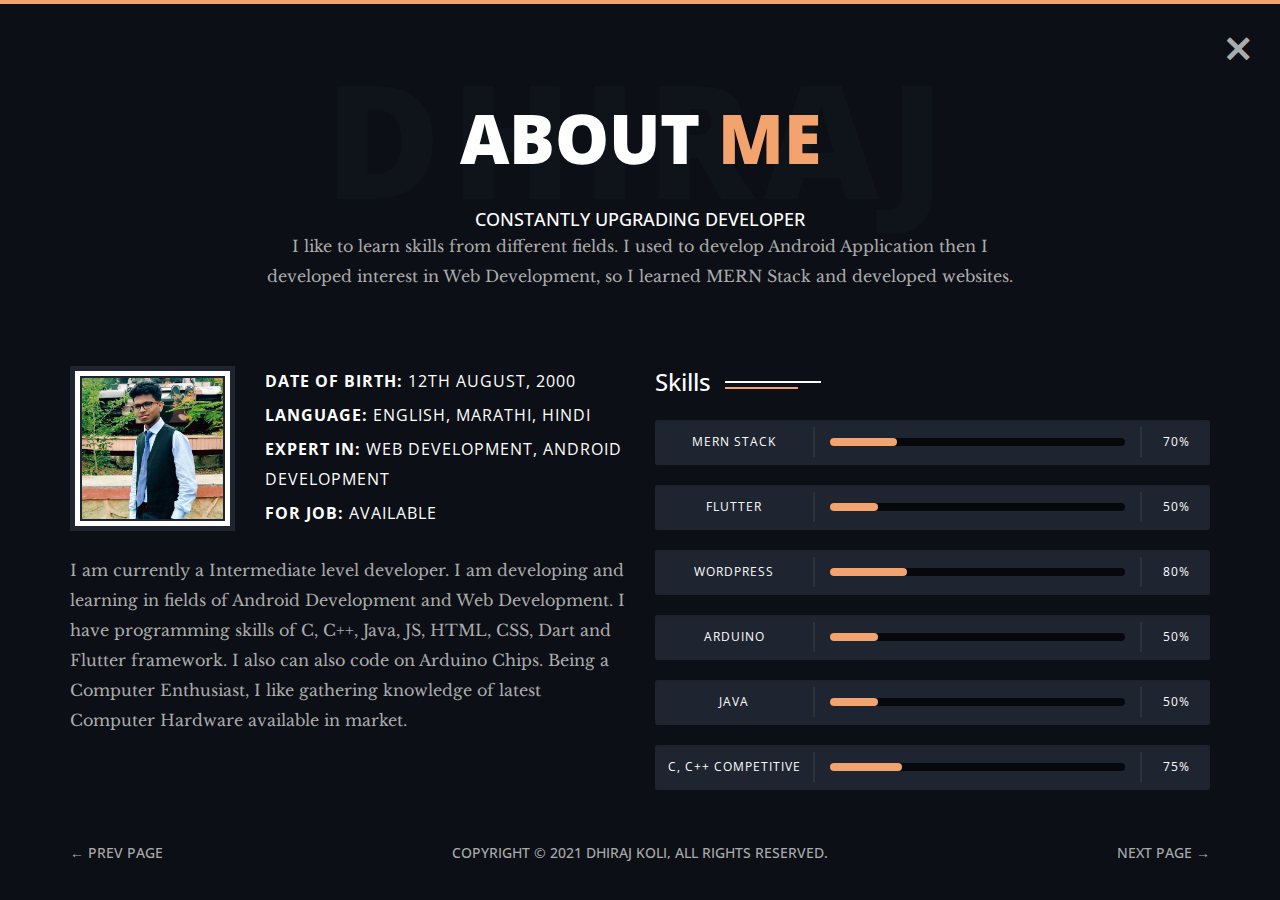
==== about.html @ b8ac1697 "Add files via upload" ====
<!DOCTYPE html>
<html class="no-js" lang="">
    <head>
        <!-- meta charset -->
        <meta charset="utf-8">
        <!-- site title -->
        <title>Dhiraj Koli - Computer Engineering Portfolio | Personal Resume</title>
        <!-- meta description -->
        <meta name="description" content="">
        <!-- mobile viwport meta -->
        <meta name="viewport" content="width=device-width, initial-scale=1">
        <!-- fevicon -->
        <link rel="shortcut icon" type="image/x-icon" href="favicon.ico">
        
        <!-- ================================
        CSS Files
        ================================= -->
        <link href="https://fonts.googleapis.com/css?family=Libre+Baskerville:400,400i|Open+Sans:400,600,700,800" rel="stylesheet">
        <link rel="stylesheet" href="css/themefisher-fonts.min.css">
        <link rel="stylesheet" href="css/bootstrap.min.css">
        <link rel="stylesheet" href="css/main.css">
        <link rel="stylesheet" href="css/dark.css">
        <link id="color-changer" rel="stylesheet" href="css/colors/yellow.css">
    </head>

    <body class="dark">

        <div class="preloader">
            <div class="loading-mask"></div>
            <div class="loading-mask"></div>
            <div class="loading-mask"></div>
            <div class="loading-mask"></div>
            <div class="loading-mask"></div>
        </div>
        

        <main class="site-wrapper">
            <div class="pt-table">
                <div class="pt-tablecell page-about relative">
                    <!-- .close -->
                    <a href="./index.html" class="page-close"><i class="tf-ion-close"></i></a>
                    <!-- /.close -->

                    <div class="container">
                        <div class="row">
                            <div class="col-xs-12 col-md-offset-1 col-md-10 col-lg-offset-2 col-lg-8">
                                <div class="page-title text-center">
                                    <h2>About <span class="primary">me</span> <span class="title-bg">Dhiraj</span></h2>
                                    <h4>CONSTANTLY UPGRADING DEVELOPER</h4>
                                    <p>I like to learn skills from different fields. I used to develop Android Application then I developed interest in Web Development, so I learned MERN Stack and developed websites.</p>
                                </div>
                            </div>

                            <div class="col-xs-12 col-md-6">
                                <div class="about-author">
                                    <figure class="author-thumb">
                                        <img src="img/author.jpg" alt="">
                                    </figure> <!-- /.author-bio -->
                                    <div class="author-desc">
                                        <p><b>Date of birth:</b> 12th August, 2000</p>
                                        <p><b>Language:</b> English, Marathi, Hindi</p>
                                        <p><b>Expert in:</b> Web development, Android development</p>
                                        <p><b>For Job:</b> Available</p>
                                    </div>
                                    <!-- /.author-desc -->
                                </div> <!-- /.about-author -->
                                <p>I am currently a Intermediate level developer. I am developing and learning in fields of Android Development and Web Development. I have programming skills of C, C++, Java, JS, HTML, CSS, Dart and Flutter framework. I also can also code on Arduino Chips. Being a Computer Enthusiast, I like gathering knowledge of latest Computer Hardware available in market.</p>
                            </div> <!-- /.col -->

                            <div class="col-xs-12 col-md-6">
                                <div class="section-title clear">
                                    <h3>Skills</h3>
                                </div>
                                <div class="skill-wrapper">
                                    <div class="progress clear">
                                        <div class="skill-name">MERN Stack</div>
                                        <div class="skill-bar">
                                            <div class="bar"></div>
                                        </div>
                                        <div class="skill-lavel" data-skill-value="70%"></div>
                                    </div> <!-- /.progress -->
                                    <div class="progress clear">
                                        <div class="skill-name">Flutter</div>
                                        <div class="skill-bar">
                                            <div class="bar"></div>
                                        </div>
                                        <div class="skill-lavel" data-skill-value="50%"></div>
                                    </div> <!-- /.progress -->
                                    <div class="progress clear">
                                        <div class="skill-name">Wordpress</div>
                                        <div class="skill-bar">
                                            <div class="bar"></div>
                                        </div>
                                        <div class="skill-lavel" data-skill-value="80%"></div>
                                    </div> <!-- /.progress -->
                                    <div class="progress clear">
                                        <div class="skill-name">Arduino</div>
                                        <div class="skill-bar">
                                            <div class="bar"></div>
                                        </div>
                                        <div class="skill-lavel" data-skill-value="50%"></div>
                                    </div> <!-- /.progress -->
                                    <div class="progress clear">
                                        <div class="skill-name">Java</div>
                                        <div class="skill-bar">
                                            <div class="bar"></div>
                                        </div>
                                        <div class="skill-lavel" data-skill-value="50%"></div>
                                    </div> <!-- /.progress -->
                                    <div class="progress clear">
                                        <div class="skill-name">C, C++ Competitive</div>
                                        <div class="skill-bar">
                                            <div class="bar"></div>
                                        </div>
                                        <div class="skill-lavel" data-skill-value="75%"></div>
                                    </div> <!-- /.progress -->
                                </div> <!-- /.skill-wrapper -->
                            </div> <!-- /.col -->
                        </div> <!-- /.row -->
                    </div> <!-- /.container -->

                    <nav class="page-nav clear">
                        <div class="container">
                            <div class="flex flex-middle space-between">
                                <span class="prev-page"><a href="welcome.html" class="link">&larr; Prev Page</a></span>
                                <span class="copyright hidden-xs">Copyright &copy; 2021 Dhiraj Koli, All Rights Reserved.</span>
                                <span class="next-page"><a href="services.html" class="link">Next Page &rarr;</a></span>
                            </div>
                        </div>
                        <!-- /.page-nav -->
                    </nav>
                    <!-- /.container -->
                </div> <!-- /.pt-tablecell -->
            </div> <!-- /.pt-table -->
        </main> <!-- /.site-wrapper -->
        
        <!-- ================================
        JavaScript Libraries
        ================================= -->
        <script src="js/vendor/jquery-2.2.4.min.js"></script>
        <script src="js/vendor/bootstrap.min.js"></script>
        <script src="js/jquery.easing.min.js"></script>
        <script src="js/isotope.pkgd.min.js"></script>
        <script src="js/jquery.nicescroll.min.js"></script>
        <script src="js/owl.carousel.min.js"></script>
        <script src="js/jquery-validation.min.js"></script>
        <script src="js/main.js"></script>
    </body>
</html>
---- css/themefisher-fonts.min.css ----
@font-face {
  font-family: 'themefisher-font';
  src:  url('../fonts/themefisher-font.eot?ug5hnh');
  src:  url('../fonts/themefisher-font.eot?ug5hnh#iefix') format('embedded-opentype'),
    url('../fonts/themefisher-font.ttf?ug5hnh') format('truetype'),
    url('../fonts/themefisher-font.woff?ug5hnh') format('woff'),
    url('../fonts/themefisher-font.svg?ug5hnh#themefisher-font') format('svg');
  font-weight: normal;
  font-style: normal;
}

[class^="tf-"], [class*=" tf-"] {
  /* use !important to prevent issues with browser extensions that change fonts */
  font-family: 'themefisher-font' !important;
  speak: none;
  font-style: normal;
  font-weight: normal;
  font-variant: normal;
  text-transform: none;
  line-height: 1;

  /* Better Font Rendering =========== */
  -webkit-font-smoothing: antialiased;
  -moz-osx-font-smoothing: grayscale;
}

.tf-ion-alert-circled:before {
  content: "\f100";
}
.tf-ion-alert:before {
  content: "\f101";
}
.tf-ion-android-add-circle:before {
  content: "\f359";
}
.tf-ion-android-add:before {
  content: "\f2c7";
}
.tf-ion-android-alarm-clock:before {
  content: "\f35a";
}
.tf-ion-android-alert:before {
  content: "\f35b";
}
.tf-ion-android-apps:before {
  content: "\f35c";
}
.tf-ion-android-archive:before {
  content: "\f2c9";
}
.tf-ion-android-arrow-back:before {
  content: "\f2ca";
}
.tf-ion-android-arrow-down:before {
  content: "\f35d";
}
.tf-ion-android-arrow-dropdown-circle:before {
  content: "\f35e";
}
.tf-ion-android-arrow-dropdown:before {
  content: "\f35f";
}
.tf-ion-android-arrow-dropleft-circle:before {
  content: "\f360";
}
.tf-ion-android-arrow-dropleft:before {
  content: "\f361";
}
.tf-ion-android-arrow-dropright-circle:before {
  content: "\f362";
}
.tf-ion-android-arrow-dropright:before {
  content: "\f363";
}
.tf-ion-android-arrow-dropup-circle:before {
  content: "\f364";
}
.tf-ion-android-arrow-dropup:before {
  content: "\f365";
}
.tf-ion-android-arrow-forward:before {
  content: "\f30f";
}
.tf-ion-android-arrow-up:before {
  content: "\f366";
}
.tf-ion-android-attach:before {
  content: "\f367";
}
.tf-ion-android-bar:before {
  content: "\f368";
}
.tf-ion-android-bicycle:before {
  content: "\f369";
}
.tf-ion-android-boat:before {
  content: "\f36a";
}
.tf-ion-android-bookmark:before {
  content: "\f36b";
}
.tf-ion-android-bulb:before {
  content: "\f36c";
}
.tf-ion-android-bus:before {
  content: "\f36d";
}
.tf-ion-android-calendar:before {
  content: "\f2d1";
}
.tf-ion-android-call:before {
  content: "\f2d2";
}
.tf-ion-android-camera:before {
  content: "\f2d3";
}
.tf-ion-android-cancel:before {
  content: "\f36e";
}
.tf-ion-android-car:before {
  content: "\f36f";
}
.tf-ion-android-cart:before {
  content: "\f370";
}
.tf-ion-android-chat:before {
  content: "\f2d4";
}
.tf-ion-android-checkbox-blank:before {
  content: "\f371";
}
.tf-ion-android-checkbox-outline-blank:before {
  content: "\f372";
}
.tf-ion-android-checkbox-outline:before {
  content: "\f373";
}
.tf-ion-android-checkbox:before {
  content: "\f374";
}
.tf-ion-android-checkmark-circle:before {
  content: "\f375";
}
.tf-ion-android-clipboard:before {
  content: "\f376";
}
.tf-ion-android-close:before {
  content: "\f2d7";
}
.tf-ion-android-cloud-circle:before {
  content: "\f377";
}
.tf-ion-android-cloud-done:before {
  content: "\f378";
}
.tf-ion-android-cloud-outline:before {
  content: "\f379";
}
.tf-ion-android-cloud:before {
  content: "\f37a";
}
.tf-ion-android-color-palette:before {
  content: "\f37b";
}
.tf-ion-android-compass:before {
  content: "\f37c";
}
.tf-ion-android-contact:before {
  content: "\f2d8";
}
.tf-ion-android-contacts:before {
  content: "\f2d9";
}
.tf-ion-android-contract:before {
  content: "\f37d";
}
.tf-ion-android-create:before {
  content: "\f37e";
}
.tf-ion-android-delete:before {
  content: "\f37f";
}
.tf-ion-android-desktop:before {
  content: "\f380";
}
.tf-ion-android-document:before {
  content: "\f381";
}
.tf-ion-android-done-all:before {
  content: "\f382";
}
.tf-ion-android-done:before {
  content: "\f383";
}
.tf-ion-android-download:before {
  content: "\f2dd";
}
.tf-ion-android-drafts:before {
  content: "\f384";
}
.tf-ion-android-exit:before {
  content: "\f385";
}
.tf-ion-android-expand:before {
  content: "\f386";
}
.tf-ion-android-favorite-outline:before {
  content: "\f387";
}
.tf-ion-android-favorite:before {
  content: "\f388";
}
.tf-ion-android-film:before {
  content: "\f389";
}
.tf-ion-android-folder-open:before {
  content: "\f38a";
}
.tf-ion-android-folder:before {
  content: "\f2e0";
}
.tf-ion-android-funnel:before {
  content: "\f38b";
}
.tf-ion-android-globe:before {
  content: "\f38c";
}
.tf-ion-android-hand:before {
  content: "\f2e3";
}
.tf-ion-android-hangout:before {
  content: "\f38d";
}
.tf-ion-android-happy:before {
  content: "\f38e";
}
.tf-ion-android-home:before {
  content: "\f38f";
}
.tf-ion-android-image:before {
  content: "\f2e4";
}
.tf-ion-android-laptop:before {
  content: "\f390";
}
.tf-ion-android-list:before {
  content: "\f391";
}
.tf-ion-android-locate:before {
  content: "\f2e9";
}
.tf-ion-android-lock:before {
  content: "\f392";
}
.tf-ion-android-mail:before {
  content: "\f2eb";
}
.tf-ion-android-map:before {
  content: "\f393";
}
.tf-ion-android-menu:before {
  content: "\f394";
}
.tf-ion-android-microphone-off:before {
  content: "\f395";
}
.tf-ion-android-microphone:before {
  content: "\f2ec";
}
.tf-ion-android-more-horizontal:before {
  content: "\f396";
}
.tf-ion-android-more-vertical:before {
  content: "\f397";
}
.tf-ion-android-navigate:before {
  content: "\f398";
}
.tf-ion-android-notifications-none:before {
  content: "\f399";
}
.tf-ion-android-notifications-off:before {
  content: "\f39a";
}
.tf-ion-android-notifications:before {
  content: "\f39b";
}
.tf-ion-android-open:before {
  content: "\f39c";
}
.tf-ion-android-options:before {
  content: "\f39d";
}
.tf-ion-android-people:before {
  content: "\f39e";
}
.tf-ion-android-person-add:before {
  content: "\f39f";
}
.tf-ion-android-person:before {
  content: "\f3a0";
}
.tf-ion-android-phone-landscape:before {
  content: "\f3a1";
}
.tf-ion-android-phone-portrait:before {
  content: "\f3a2";
}
.tf-ion-android-pin:before {
  content: "\f3a3";
}
.tf-ion-android-plane:before {
  content: "\f3a4";
}
.tf-ion-android-playstore:before {
  content: "\f2f0";
}
.tf-ion-android-print:before {
  content: "\f3a5";
}
.tf-ion-android-radio-button-off:before {
  content: "\f3a6";
}
.tf-ion-android-radio-button-on:before {
  content: "\f3a7";
}
.tf-ion-android-refresh:before {
  content: "\f3a8";
}
.tf-ion-android-remove-circle:before {
  content: "\f3a9";
}
.tf-ion-android-remove:before {
  content: "\f2f4";
}
.tf-ion-android-restaurant:before {
  content: "\f3aa";
}
.tf-ion-android-sad:before {
  content: "\f3ab";
}
.tf-ion-android-search:before {
  content: "\f2f5";
}
.tf-ion-android-send:before {
  content: "\f2f6";
}
.tf-ion-android-settings:before {
  content: "\f2f7";
}
.tf-ion-android-share-alt:before {
  content: "\f3ac";
}
.tf-ion-android-share:before {
  content: "\f2f8";
}
.tf-ion-android-star-half:before {
  content: "\f3ad";
}
.tf-ion-android-star-outline:before {
  content: "\f3ae";
}
.tf-ion-android-star:before {
  content: "\f2fc";
}
.tf-ion-android-stopwatch:before {
  content: "\f2fd";
}
.tf-ion-android-subway:before {
  content: "\f3af";
}
.tf-ion-android-sunny:before {
  content: "\f3b0";
}
.tf-ion-android-sync:before {
  content: "\f3b1";
}
.tf-ion-android-textsms:before {
  content: "\f3b2";
}
.tf-ion-android-time:before {
  content: "\f3b3";
}
.tf-ion-android-train:before {
  content: "\f3b4";
}
.tf-ion-android-unlock:before {
  content: "\f3b5";
}
.tf-ion-android-upload:before {
  content: "\f3b6";
}
.tf-ion-android-volume-down:before {
  content: "\f3b7";
}
.tf-ion-android-volume-mute:before {
  content: "\f3b8";
}
.tf-ion-android-volume-off:before {
  content: "\f3b9";
}
.tf-ion-android-volume-up:before {
  content: "\f3ba";
}
.tf-ion-android-walk:before {
  content: "\f3bb";
}
.tf-ion-android-warning:before {
  content: "\f3bc";
}
.tf-ion-android-watch:before {
  content: "\f3bd";
}
.tf-ion-android-wifi:before {
  content: "\f305";
}
.tf-ion-aperture:before {
  content: "\f313";
}
.tf-ion-archive:before {
  content: "\f102";
}
.tf-ion-arrow-down-a:before {
  content: "\f103";
}
.tf-ion-arrow-down-b:before {
  content: "\f104";
}
.tf-ion-arrow-down-c:before {
  content: "\f105";
}
.tf-ion-arrow-expand:before {
  content: "\f25e";
}
.tf-ion-arrow-graph-down-left:before {
  content: "\f25f";
}
.tf-ion-arrow-graph-down-right:before {
  content: "\f260";
}
.tf-ion-arrow-graph-up-left:before {
  content: "\f261";
}
.tf-ion-arrow-graph-up-right:before {
  content: "\f262";
}
.tf-ion-arrow-left-a:before {
  content: "\f106";
}
.tf-ion-arrow-left-b:before {
  content: "\f107";
}
.tf-ion-arrow-left-c:before {
  content: "\f108";
}
.tf-ion-arrow-move:before {
  content: "\f263";
}
.tf-ion-arrow-resize:before {
  content: "\f264";
}
.tf-ion-arrow-return-left:before {
  content: "\f265";
}
.tf-ion-arrow-return-right:before {
  content: "\f266";
}
.tf-ion-arrow-right-a:before {
  content: "\f109";
}
.tf-ion-arrow-right-b:before {
  content: "\f10a";
}
.tf-ion-arrow-right-c:before {
  content: "\f10b";
}
.tf-ion-arrow-shrink:before {
  content: "\f267";
}
.tf-ion-arrow-swap:before {
  content: "\f268";
}
.tf-ion-arrow-up-a:before {
  content: "\f10c";
}
.tf-ion-arrow-up-b:before {
  content: "\f10d";
}
.tf-ion-arrow-up-c:before {
  content: "\f10e";
}
.tf-ion-asterisk:before {
  content: "\f314";
}
.tf-ion-at:before {
  content: "\f10f";
}
.tf-ion-backspace-outline:before {
  content: "\f3be";
}
.tf-ion-backspace:before {
  content: "\f3bf";
}
.tf-ion-bag:before {
  content: "\f110";
}
.tf-ion-battery-charging:before {
  content: "\f111";
}
.tf-ion-battery-empty:before {
  content: "\f112";
}
.tf-ion-battery-full:before {
  content: "\f113";
}
.tf-ion-battery-half:before {
  content: "\f114";
}
.tf-ion-battery-low:before {
  content: "\f115";
}
.tf-ion-beaker:before {
  content: "\f269";
}
.tf-ion-beer:before {
  content: "\f26a";
}
.tf-ion-bluetooth:before {
  content: "\f116";
}
.tf-ion-bonfire:before {
  content: "\f315";
}
.tf-ion-bookmark:before {
  content: "\f26b";
}
.tf-ion-bowtie:before {
  content: "\f3c0";
}
.tf-ion-briefcase:before {
  content: "\f26c";
}
.tf-ion-bug:before {
  content: "\f2be";
}
.tf-ion-calculator:before {
  content: "\f26d";
}
.tf-ion-calendar:before {
  content: "\f117";
}
.tf-ion-camera:before {
  content: "\f118";
}
.tf-ion-card:before {
  content: "\f119";
}
.tf-ion-cash:before {
  content: "\f316";
}
.tf-ion-chatbox-working:before {
  content: "\f11a";
}
.tf-ion-chatbox:before {
  content: "\f11b";
}
.tf-ion-chatboxes:before {
  content: "\f11c";
}
.tf-ion-chatbubble-working:before {
  content: "\f11d";
}
.tf-ion-chatbubble:before {
  content: "\f11e";
}
.tf-ion-chatbubbles:before {
  content: "\f11f";
}
.tf-ion-checkmark-circled:before {
  content: "\f120";
}
.tf-ion-checkmark-round:before {
  content: "\f121";
}
.tf-ion-checkmark:before {
  content: "\f122";
}
.tf-ion-chevron-down:before {
  content: "\f123";
}
.tf-ion-chevron-left:before {
  content: "\f124";
}
.tf-ion-chevron-right:before {
  content: "\f125";
}
.tf-ion-chevron-up:before {
  content: "\f126";
}
.tf-ion-clipboard:before {
  content: "\f127";
}
.tf-ion-clock:before {
  content: "\f26e";
}
.tf-ion-close-circled:before {
  content: "\f128";
}
.tf-ion-close-round:before {
  content: "\f129";
}
.tf-ion-close:before {
  content: "\f12a";
}
.tf-ion-closed-captioning:before {
  content: "\f317";
}
.tf-ion-cloud:before {
  content: "\f12b";
}
.tf-ion-code-download:before {
  content: "\f26f";
}
.tf-ion-code-working:before {
  content: "\f270";
}
.tf-ion-code:before {
  content: "\f271";
}
.tf-ion-coffee:before {
  content: "\f272";
}
.tf-ion-compass:before {
  content: "\f273";
}
.tf-ion-compose:before {
  content: "\f12c";
}
.tf-ion-connection-bars:before {
  content: "\f274";
}
.tf-ion-contrast:before {
  content: "\f275";
}
.tf-ion-crop:before {
  content: "\f3c1";
}
.tf-ion-cube:before {
  content: "\f318";
}
.tf-ion-disc:before {
  content: "\f12d";
}
.tf-ion-document-text:before {
  content: "\f12e";
}
.tf-ion-document:before {
  content: "\f12f";
}
.tf-ion-drag:before {
  content: "\f130";
}
.tf-ion-earth:before {
  content: "\f276";
}
.tf-ion-easel:before {
  content: "\f3c2";
}
.tf-ion-edit:before {
  content: "\f2bf";
}
.tf-ion-egg:before {
  content: "\f277";
}
.tf-ion-eject:before {
  content: "\f131";
}
.tf-ion-email-unread:before {
  content: "\f3c3";
}
.tf-ion-email:before {
  content: "\f132";
}
.tf-ion-erlenmeyer-flask-bubbles:before {
  content: "\f3c4";
}
.tf-ion-erlenmeyer-flask:before {
  content: "\f3c5";
}
.tf-ion-eye-disabled:before {
  content: "\f306";
}
.tf-ion-eye:before {
  content: "\f133";
}
.tf-ion-female:before {
  content: "\f278";
}
.tf-ion-filing:before {
  content: "\f134";
}
.tf-ion-film-marker:before {
  content: "\f135";
}
.tf-ion-fireball:before {
  content: "\f319";
}
.tf-ion-flag:before {
  content: "\f279";
}
.tf-ion-flame:before {
  content: "\f31a";
}
.tf-ion-flash-off:before {
  content: "\f136";
}
.tf-ion-flash:before {
  content: "\f137";
}
.tf-ion-folder:before {
  content: "\f139";
}
.tf-ion-fork-repo:before {
  content: "\f2c0";
}
.tf-ion-fork:before {
  content: "\f27a";
}
.tf-ion-forward:before {
  content: "\f13a";
}
.tf-ion-funnel:before {
  content: "\f31b";
}
.tf-ion-gear-a:before {
  content: "\f13d";
}
.tf-ion-gear-b:before {
  content: "\f13e";
}
.tf-ion-grid:before {
  content: "\f13f";
}
.tf-ion-hammer:before {
  content: "\f27b";
}
.tf-ion-happy-outline:before {
  content: "\f3c6";
}
.tf-ion-happy:before {
  content: "\f31c";
}
.tf-ion-headphone:before {
  content: "\f140";
}
.tf-ion-heart-broken:before {
  content: "\f31d";
}
.tf-ion-heart:before {
  content: "\f141";
}
.tf-ion-help-buoy:before {
  content: "\f27c";
}
.tf-ion-help-circled:before {
  content: "\f142";
}
.tf-ion-help:before {
  content: "\f143";
}
.tf-ion-home:before {
  content: "\f144";
}
.tf-ion-icecream:before {
  content: "\f27d";
}
.tf-ion-image:before {
  content: "\f147";
}
.tf-ion-images:before {
  content: "\f148";
}
.tf-ion-information-circled:before {
  content: "\f149";
}
.tf-ion-information:before {
  content: "\f14a";
}
.tf-ion-ionic:before {
  content: "\f14b";
}
.tf-ion-ios-alarm-outline:before {
  content: "\f3c7";
}
.tf-ion-ios-alarm:before {
  content: "\f3c8";
}
.tf-ion-ios-albums-outline:before {
  content: "\f3c9";
}
.tf-ion-ios-albums:before {
  content: "\f3ca";
}
.tf-ion-ios-americanfootball-outline:before {
  content: "\f3cb";
}
.tf-ion-ios-americanfootball:before {
  content: "\f3cc";
}
.tf-ion-ios-analytics-outline:before {
  content: "\f3cd";
}
.tf-ion-ios-analytics:before {
  content: "\f3ce";
}
.tf-ion-ios-arrow-back:before {
  content: "\f3cf";
}
.tf-ion-ios-arrow-down:before {
  content: "\f3d0";
}
.tf-ion-ios-arrow-forward:before {
  content: "\f3d1";
}
.tf-ion-ios-arrow-left:before {
  content: "\f3d2";
}
.tf-ion-ios-arrow-right:before {
  content: "\f3d3";
}
.tf-ion-ios-arrow-thin-down:before {
  content: "\f3d4";
}
.tf-ion-ios-arrow-thin-left:before {
  content: "\f3d5";
}
.tf-ion-ios-arrow-thin-right:before {
  content: "\f3d6";
}
.tf-ion-ios-arrow-thin-up:before {
  content: "\f3d7";
}
.tf-ion-ios-arrow-up:before {
  content: "\f3d8";
}
.tf-ion-ios-at-outline:before {
  content: "\f3d9";
}
.tf-ion-ios-at:before {
  content: "\f3da";
}
.tf-ion-ios-barcode-outline:before {
  content: "\f3db";
}
.tf-ion-ios-barcode:before {
  content: "\f3dc";
}
.tf-ion-ios-baseball-outline:before {
  content: "\f3dd";
}
.tf-ion-ios-baseball:before {
  content: "\f3de";
}
.tf-ion-ios-basketball-outline:before {
  content: "\f3df";
}
.tf-ion-ios-basketball:before {
  content: "\f3e0";
}
.tf-ion-ios-bell-outline:before {
  content: "\f3e1";
}
.tf-ion-ios-bell:before {
  content: "\f3e2";
}
.tf-ion-ios-body-outline:before {
  content: "\f3e3";
}
.tf-ion-ios-body:before {
  content: "\f3e4";
}
.tf-ion-ios-bolt-outline:before {
  content: "\f3e5";
}
.tf-ion-ios-bolt:before {
  content: "\f3e6";
}
.tf-ion-ios-book-outline:before {
  content: "\f3e7";
}
.tf-ion-ios-book:before {
  content: "\f3e8";
}
.tf-ion-ios-bookmarks-outline:before {
  content: "\f3e9";
}
.tf-ion-ios-bookmarks:before {
  content: "\f3ea";
}
.tf-ion-ios-box-outline:before {
  content: "\f3eb";
}
.tf-ion-ios-box:before {
  content: "\f3ec";
}
.tf-ion-ios-briefcase-outline:before {
  content: "\f3ed";
}
.tf-ion-ios-briefcase:before {
  content: "\f3ee";
}
.tf-ion-ios-browsers-outline:before {
  content: "\f3ef";
}
.tf-ion-ios-browsers:before {
  content: "\f3f0";
}
.tf-ion-ios-calculator-outline:before {
  content: "\f3f1";
}
.tf-ion-ios-calculator:before {
  content: "\f3f2";
}
.tf-ion-ios-calendar-outline:before {
  content: "\f3f3";
}
.tf-ion-ios-calendar:before {
  content: "\f3f4";
}
.tf-ion-ios-camera-outline:before {
  content: "\f3f5";
}
.tf-ion-ios-camera:before {
  content: "\f3f6";
}
.tf-ion-ios-cart-outline:before {
  content: "\f3f7";
}
.tf-ion-ios-cart:before {
  content: "\f3f8";
}
.tf-ion-ios-chatboxes-outline:before {
  content: "\f3f9";
}
.tf-ion-ios-chatboxes:before {
  content: "\f3fa";
}
.tf-ion-ios-chatbubble-outline:before {
  content: "\f3fb";
}
.tf-ion-ios-chatbubble:before {
  content: "\f3fc";
}
.tf-ion-ios-checkmark-empty:before {
  content: "\f3fd";
}
.tf-ion-ios-checkmark-outline:before {
  content: "\f3fe";
}
.tf-ion-ios-checkmark:before {
  content: "\f3ff";
}
.tf-ion-ios-circle-filled:before {
  content: "\f400";
}
.tf-ion-ios-circle-outline:before {
  content: "\f401";
}
.tf-ion-ios-clock-outline:before {
  content: "\f402";
}
.tf-ion-ios-clock:before {
  content: "\f403";
}
.tf-ion-ios-close-empty:before {
  content: "\f404";
}
.tf-ion-ios-close-outline:before {
  content: "\f405";
}
.tf-ion-ios-close:before {
  content: "\f406";
}
.tf-ion-ios-cloud-download-outline:before {
  content: "\f407";
}
.tf-ion-ios-cloud-download:before {
  content: "\f408";
}
.tf-ion-ios-cloud-outline:before {
  content: "\f409";
}
.tf-ion-ios-cloud-upload-outline:before {
  content: "\f40a";
}
.tf-ion-ios-cloud-upload:before {
  content: "\f40b";
}
.tf-ion-ios-cloud:before {
  content: "\f40c";
}
.tf-ion-ios-cloudy-night-outline:before {
  content: "\f40d";
}
.tf-ion-ios-cloudy-night:before {
  content: "\f40e";
}
.tf-ion-ios-cloudy-outline:before {
  content: "\f40f";
}
.tf-ion-ios-cloudy:before {
  content: "\f410";
}
.tf-ion-ios-cog-outline:before {
  content: "\f411";
}
.tf-ion-ios-cog:before {
  content: "\f412";
}
.tf-ion-ios-color-filter-outline:before {
  content: "\f413";
}
.tf-ion-ios-color-filter:before {
  content: "\f414";
}
.tf-ion-ios-color-wand-outline:before {
  content: "\f415";
}
.tf-ion-ios-color-wand:before {
  content: "\f416";
}
.tf-ion-ios-compose-outline:before {
  content: "\f417";
}
.tf-ion-ios-compose:before {
  content: "\f418";
}
.tf-ion-ios-contact-outline:before {
  content: "\f419";
}
.tf-ion-ios-contact:before {
  content: "\f41a";
}
.tf-ion-ios-copy-outline:before {
  content: "\f41b";
}
.tf-ion-ios-copy:before {
  content: "\f41c";
}
.tf-ion-ios-crop-strong:before {
  content: "\f41d";
}
.tf-ion-ios-crop:before {
  content: "\f41e";
}
.tf-ion-ios-download-outline:before {
  content: "\f41f";
}
.tf-ion-ios-download:before {
  content: "\f420";
}
.tf-ion-ios-drag:before {
  content: "\f421";
}
.tf-ion-ios-email-outline:before {
  content: "\f422";
}
.tf-ion-ios-email:before {
  content: "\f423";
}
.tf-ion-ios-eye-outline:before {
  content: "\f424";
}
.tf-ion-ios-eye:before {
  content: "\f425";
}
.tf-ion-ios-fastforward-outline:before {
  content: "\f426";
}
.tf-ion-ios-fastforward:before {
  content: "\f427";
}
.tf-ion-ios-filing-outline:before {
  content: "\f428";
}
.tf-ion-ios-filing:before {
  content: "\f429";
}
.tf-ion-ios-film-outline:before {
  content: "\f42a";
}
.tf-ion-ios-film:before {
  content: "\f42b";
}
.tf-ion-ios-flag-outline:before {
  content: "\f42c";
}
.tf-ion-ios-flag:before {
  content: "\f42d";
}
.tf-ion-ios-flame-outline:before {
  content: "\f42e";
}
.tf-ion-ios-flame:before {
  content: "\f42f";
}
.tf-ion-ios-flask-outline:before {
  content: "\f430";
}
.tf-ion-ios-flask:before {
  content: "\f431";
}
.tf-ion-ios-flower-outline:before {
  content: "\f432";
}
.tf-ion-ios-flower:before {
  content: "\f433";
}
.tf-ion-ios-folder-outline:before {
  content: "\f434";
}
.tf-ion-ios-folder:before {
  content: "\f435";
}
.tf-ion-ios-football-outline:before {
  content: "\f436";
}
.tf-ion-ios-football:before {
  content: "\f437";
}
.tf-ion-ios-game-controller-a-outline:before {
  content: "\f438";
}
.tf-ion-ios-game-controller-a:before {
  content: "\f439";
}
.tf-ion-ios-game-controller-b-outline:before {
  content: "\f43a";
}
.tf-ion-ios-game-controller-b:before {
  content: "\f43b";
}
.tf-ion-ios-gear-outline:before {
  content: "\f43c";
}
.tf-ion-ios-gear:before {
  content: "\f43d";
}
.tf-ion-ios-glasses-outline:before {
  content: "\f43e";
}
.tf-ion-ios-glasses:before {
  content: "\f43f";
}
.tf-ion-ios-grid-view-outline:before {
  content: "\f440";
}
.tf-ion-ios-grid-view:before {
  content: "\f441";
}
.tf-ion-ios-heart-outline:before {
  content: "\f442";
}
.tf-ion-ios-heart:before {
  content: "\f443";
}
.tf-ion-ios-help-empty:before {
  content: "\f444";
}
.tf-ion-ios-help-outline:before {
  content: "\f445";
}
.tf-ion-ios-help:before {
  content: "\f446";
}
.tf-ion-ios-home-outline:before {
  content: "\f447";
}
.tf-ion-ios-home:before {
  content: "\f448";
}
.tf-ion-ios-infinite-outline:before {
  content: "\f449";
}
.tf-ion-ios-infinite:before {
  content: "\f44a";
}
.tf-ion-ios-information-empty:before {
  content: "\f44b";
}
.tf-ion-ios-information-outline:before {
  content: "\f44c";
}
.tf-ion-ios-information:before {
  content: "\f44d";
}
.tf-ion-ios-ionic-outline:before {
  content: "\f44e";
}
.tf-ion-ios-keypad-outline:before {
  content: "\f44f";
}
.tf-ion-ios-keypad:before {
  content: "\f450";
}
.tf-ion-ios-lightbulb-outline:before {
  content: "\f451";
}
.tf-ion-ios-lightbulb:before {
  content: "\f452";
}
.tf-ion-ios-list-outline:before {
  content: "\f453";
}
.tf-ion-ios-list:before {
  content: "\f454";
}
.tf-ion-ios-location-outline:before {
  content: "\f455";
}
.tf-ion-ios-location:before {
  content: "\f456";
}
.tf-ion-ios-locked-outline:before {
  content: "\f457";
}
.tf-ion-ios-locked:before {
  content: "\f458";
}
.tf-ion-ios-loop-strong:before {
  content: "\f459";
}
.tf-ion-ios-loop:before {
  content: "\f45a";
}
.tf-ion-ios-medical-outline:before {
  content: "\f45b";
}
.tf-ion-ios-medical:before {
  content: "\f45c";
}
.tf-ion-ios-medkit-outline:before {
  content: "\f45d";
}
.tf-ion-ios-medkit:before {
  content: "\f45e";
}
.tf-ion-ios-mic-off:before {
  content: "\f45f";
}
.tf-ion-ios-mic-outline:before {
  content: "\f460";
}
.tf-ion-ios-mic:before {
  content: "\f461";
}
.tf-ion-ios-minus-empty:before {
  content: "\f462";
}
.tf-ion-ios-minus-outline:before {
  content: "\f463";
}
.tf-ion-ios-minus:before {
  content: "\f464";
}
.tf-ion-ios-monitor-outline:before {
  content: "\f465";
}
.tf-ion-ios-monitor:before {
  content: "\f466";
}
.tf-ion-ios-moon-outline:before {
  content: "\f467";
}
.tf-ion-ios-moon:before {
  content: "\f468";
}
.tf-ion-ios-more-outline:before {
  content: "\f469";
}
.tf-ion-ios-more:before {
  content: "\f46a";
}
.tf-ion-ios-musical-note:before {
  content: "\f46b";
}
.tf-ion-ios-musical-notes:before {
  content: "\f46c";
}
.tf-ion-ios-navigate-outline:before {
  content: "\f46d";
}
.tf-ion-ios-navigate:before {
  content: "\f46e";
}
.tf-ion-ios-nutrition-outline:before {
  content: "\f46f";
}
.tf-ion-ios-nutrition:before {
  content: "\f470";
}
.tf-ion-ios-paper-outline:before {
  content: "\f471";
}
.tf-ion-ios-paper:before {
  content: "\f472";
}
.tf-ion-ios-paperplane-outline:before {
  content: "\f473";
}
.tf-ion-ios-paperplane:before {
  content: "\f474";
}
.tf-ion-ios-partlysunny-outline:before {
  content: "\f475";
}
.tf-ion-ios-partlysunny:before {
  content: "\f476";
}
.tf-ion-ios-pause-outline:before {
  content: "\f477";
}
.tf-ion-ios-pause:before {
  content: "\f478";
}
.tf-ion-ios-paw-outline:before {
  content: "\f479";
}
.tf-ion-ios-paw:before {
  content: "\f47a";
}
.tf-ion-ios-people-outline:before {
  content: "\f47b";
}
.tf-ion-ios-people:before {
  content: "\f47c";
}
.tf-ion-ios-person-outline:before {
  content: "\f47d";
}
.tf-ion-ios-person:before {
  content: "\f47e";
}
.tf-ion-ios-personadd-outline:before {
  content: "\f47f";
}
.tf-ion-ios-personadd:before {
  content: "\f480";
}
.tf-ion-ios-photos-outline:before {
  content: "\f481";
}
.tf-ion-ios-photos:before {
  content: "\f482";
}
.tf-ion-ios-pie-outline:before {
  content: "\f483";
}
.tf-ion-ios-pie:before {
  content: "\f484";
}
.tf-ion-ios-pint-outline:before {
  content: "\f485";
}
.tf-ion-ios-pint:before {
  content: "\f486";
}
.tf-ion-ios-play-outline:before {
  content: "\f487";
}
.tf-ion-ios-play:before {
  content: "\f488";
}
.tf-ion-ios-plus-empty:before {
  content: "\f489";
}
.tf-ion-ios-plus-outline:before {
  content: "\f48a";
}
.tf-ion-ios-plus:before {
  content: "\f48b";
}
.tf-ion-ios-pricetag-outline:before {
  content: "\f48c";
}
.tf-ion-ios-pricetag:before {
  content: "\f48d";
}
.tf-ion-ios-pricetags-outline:before {
  content: "\f48e";
}
.tf-ion-ios-pricetags:before {
  content: "\f48f";
}
.tf-ion-ios-printer-outline:before {
  content: "\f490";
}
.tf-ion-ios-printer:before {
  content: "\f491";
}
.tf-ion-ios-pulse-strong:before {
  content: "\f492";
}
.tf-ion-ios-pulse:before {
  content: "\f493";
}
.tf-ion-ios-rainy-outline:before {
  content: "\f494";
}
.tf-ion-ios-rainy:before {
  content: "\f495";
}
.tf-ion-ios-recording-outline:before {
  content: "\f496";
}
.tf-ion-ios-recording:before {
  content: "\f497";
}
.tf-ion-ios-redo-outline:before {
  content: "\f498";
}
.tf-ion-ios-redo:before {
  content: "\f499";
}
.tf-ion-ios-refresh-empty:before {
  content: "\f49a";
}
.tf-ion-ios-refresh-outline:before {
  content: "\f49b";
}
.tf-ion-ios-refresh:before {
  content: "\f49c";
}
.tf-ion-ios-reload:before {
  content: "\f49d";
}
.tf-ion-ios-reverse-camera-outline:before {
  content: "\f49e";
}
.tf-ion-ios-reverse-camera:before {
  content: "\f49f";
}
.tf-ion-ios-rewind-outline:before {
  content: "\f4a0";
}
.tf-ion-ios-rewind:before {
  content: "\f4a1";
}
.tf-ion-ios-rose-outline:before {
  content: "\f4a2";
}
.tf-ion-ios-rose:before {
  content: "\f4a3";
}
.tf-ion-ios-search-strong:before {
  content: "\f4a4";
}
.tf-ion-ios-search:before {
  content: "\f4a5";
}
.tf-ion-ios-settings-strong:before {
  content: "\f4a6";
}
.tf-ion-ios-settings:before {
  content: "\f4a7";
}
.tf-ion-ios-shuffle-strong:before {
  content: "\f4a8";
}
.tf-ion-ios-shuffle:before {
  content: "\f4a9";
}
.tf-ion-ios-skipbackward-outline:before {
  content: "\f4aa";
}
.tf-ion-ios-skipbackward:before {
  content: "\f4ab";
}
.tf-ion-ios-skipforward-outline:before {
  content: "\f4ac";
}
.tf-ion-ios-skipforward:before {
  content: "\f4ad";
}
.tf-ion-ios-snowy:before {
  content: "\f4ae";
}
.tf-ion-ios-speedometer-outline:before {
  content: "\f4af";
}
.tf-ion-ios-speedometer:before {
  content: "\f4b0";
}
.tf-ion-ios-star-half:before {
  content: "\f4b1";
}
.tf-ion-ios-star-outline:before {
  content: "\f4b2";
}
.tf-ion-ios-star:before {
  content: "\f4b3";
}
.tf-ion-ios-stopwatch-outline:before {
  content: "\f4b4";
}
.tf-ion-ios-stopwatch:before {
  content: "\f4b5";
}
.tf-ion-ios-sunny-outline:before {
  content: "\f4b6";
}
.tf-ion-ios-sunny:before {
  content: "\f4b7";
}
.tf-ion-ios-telephone-outline:before {
  content: "\f4b8";
}
.tf-ion-ios-telephone:before {
  content: "\f4b9";
}
.tf-ion-ios-tennisball-outline:before {
  content: "\f4ba";
}
.tf-ion-ios-tennisball:before {
  content: "\f4bb";
}
.tf-ion-ios-thunderstorm-outline:before {
  content: "\f4bc";
}
.tf-ion-ios-thunderstorm:before {
  content: "\f4bd";
}
.tf-ion-ios-time-outline:before {
  content: "\f4be";
}
.tf-ion-ios-time:before {
  content: "\f4bf";
}
.tf-ion-ios-timer-outline:before {
  content: "\f4c0";
}
.tf-ion-ios-timer:before {
  content: "\f4c1";
}
.tf-ion-ios-toggle-outline:before {
  content: "\f4c2";
}
.tf-ion-ios-toggle:before {
  content: "\f4c3";
}
.tf-ion-ios-trash-outline:before {
  content: "\f4c4";
}
.tf-ion-ios-trash:before {
  content: "\f4c5";
}
.tf-ion-ios-undo-outline:before {
  content: "\f4c6";
}
.tf-ion-ios-undo:before {
  content: "\f4c7";
}
.tf-ion-ios-unlocked-outline:before {
  content: "\f4c8";
}
.tf-ion-ios-unlocked:before {
  content: "\f4c9";
}
.tf-ion-ios-upload-outline:before {
  content: "\f4ca";
}
.tf-ion-ios-upload:before {
  content: "\f4cb";
}
.tf-ion-ios-videocam-outline:before {
  content: "\f4cc";
}
.tf-ion-ios-videocam:before {
  content: "\f4cd";
}
.tf-ion-ios-volume-high:before {
  content: "\f4ce";
}
.tf-ion-ios-volume-low:before {
  content: "\f4cf";
}
.tf-ion-ios-wineglass-outline:before {
  content: "\f4d0";
}
.tf-ion-ios-wineglass:before {
  content: "\f4d1";
}
.tf-ion-ios-world-outline:before {
  content: "\f4d2";
}
.tf-ion-ios-world:before {
  content: "\f4d3";
}
.tf-ion-ipad:before {
  content: "\f1f9";
}
.tf-ion-iphone:before {
  content: "\f1fa";
}
.tf-ion-ipod:before {
  content: "\f1fb";
}
.tf-ion-jet:before {
  content: "\f295";
}
.tf-ion-key:before {
  content: "\f296";
}
.tf-ion-knife:before {
  content: "\f297";
}
.tf-ion-laptop:before {
  content: "\f1fc";
}
.tf-ion-leaf:before {
  content: "\f1fd";
}
.tf-ion-levels:before {
  content: "\f298";
}
.tf-ion-lightbulb:before {
  content: "\f299";
}
.tf-ion-link:before {
  content: "\f1fe";
}
.tf-ion-load-a:before {
  content: "\f29a";
}
.tf-ion-load-b:before {
  content: "\f29b";
}
.tf-ion-load-c:before {
  content: "\f29c";
}
.tf-ion-load-d:before {
  content: "\f29d";
}
.tf-ion-location:before {
  content: "\f1ff";
}
.tf-ion-lock-combination:before {
  content: "\f4d4";
}
.tf-ion-locked:before {
  content: "\f200";
}
.tf-ion-log-in:before {
  content: "\f29e";
}
.tf-ion-log-out:before {
  content: "\f29f";
}
.tf-ion-loop:before {
  content: "\f201";
}
.tf-ion-magnet:before {
  content: "\f2a0";
}
.tf-ion-male:before {
  content: "\f2a1";
}
.tf-ion-man:before {
  content: "\f202";
}
.tf-ion-map:before {
  content: "\f203";
}
.tf-ion-medkit:before {
  content: "\f2a2";
}
.tf-ion-merge:before {
  content: "\f33f";
}
.tf-ion-mic-a:before {
  content: "\f204";
}
.tf-ion-mic-b:before {
  content: "\f205";
}
.tf-ion-mic-c:before {
  content: "\f206";
}
.tf-ion-minus-circled:before {
  content: "\f207";
}
.tf-ion-minus-round:before {
  content: "\f208";
}
.tf-ion-minus:before {
  content: "\f209";
}
.tf-ion-model-s:before {
  content: "\f2c1";
}
.tf-ion-monitor:before {
  content: "\f20a";
}
.tf-ion-more:before {
  content: "\f20b";
}
.tf-ion-mouse:before {
  content: "\f340";
}
.tf-ion-music-note:before {
  content: "\f20c";
}
.tf-ion-navicon-round:before {
  content: "\f20d";
}
.tf-ion-navicon:before {
  content: "\f20e";
}
.tf-ion-navigate:before {
  content: "\f2a3";
}
.tf-ion-network:before {
  content: "\f341";
}
.tf-ion-no-smoking:before {
  content: "\f2c2";
}
.tf-ion-nuclear:before {
  content: "\f2a4";
}
.tf-ion-outlet:before {
  content: "\f342";
}
.tf-ion-paintbrush:before {
  content: "\f4d5";
}
.tf-ion-paintbucket:before {
  content: "\f4d6";
}
.tf-ion-paper-airplane:before {
  content: "\f2c3";
}
.tf-ion-paperclip:before {
  content: "\f20f";
}
.tf-ion-pause:before {
  content: "\f210";
}
.tf-ion-person-add:before {
  content: "\f211";
}
.tf-ion-person-stalker:before {
  content: "\f212";
}
.tf-ion-person:before {
  content: "\f213";
}
.tf-ion-pie-graph:before {
  content: "\f2a5";
}
.tf-ion-pin:before {
  content: "\f2a6";
}
.tf-ion-pinpoint:before {
  content: "\f2a7";
}
.tf-ion-pizza:before {
  content: "\f2a8";
}
.tf-ion-plane:before {
  content: "\f214";
}
.tf-ion-planet:before {
  content: "\f343";
}
.tf-ion-play:before {
  content: "\f215";
}
.tf-ion-playstation:before {
  content: "\f30a";
}
.tf-ion-plus-circled:before {
  content: "\f216";
}
.tf-ion-plus-round:before {
  content: "\f217";
}
.tf-ion-plus:before {
  content: "\f218";
}
.tf-ion-podium:before {
  content: "\f344";
}
.tf-ion-pound:before {
  content: "\f219";
}
.tf-ion-power:before {
  content: "\f2a9";
}
.tf-ion-pricetag:before {
  content: "\f2aa";
}
.tf-ion-pricetags:before {
  content: "\f2ab";
}
.tf-ion-printer:before {
  content: "\f21a";
}
.tf-ion-pull-request:before {
  content: "\f345";
}
.tf-ion-qr-scanner:before {
  content: "\f346";
}
.tf-ion-quote:before {
  content: "\f347";
}
.tf-ion-radio-waves:before {
  content: "\f2ac";
}
.tf-ion-record:before {
  content: "\f21b";
}
.tf-ion-refresh:before {
  content: "\f21c";
}
.tf-ion-reply-all:before {
  content: "\f21d";
}
.tf-ion-reply:before {
  content: "\f21e";
}
.tf-ion-ribbon-a:before {
  content: "\f348";
}
.tf-ion-ribbon-b:before {
  content: "\f349";
}
.tf-ion-sad-outline:before {
  content: "\f4d7";
}
.tf-ion-sad:before {
  content: "\f34a";
}
.tf-ion-scissors:before {
  content: "\f34b";
}
.tf-ion-search:before {
  content: "\f21f";
}
.tf-ion-settings:before {
  content: "\f2ad";
}
.tf-ion-share:before {
  content: "\f220";
}
.tf-ion-shuffle:before {
  content: "\f221";
}
.tf-ion-skip-backward:before {
  content: "\f222";
}
.tf-ion-skip-forward:before {
  content: "\f223";
}
.tf-ion-social-android-outline:before {
  content: "\f224";
}
.tf-ion-social-android:before {
  content: "\f225";
}
.tf-ion-social-angular-outline:before {
  content: "\f4d8";
}
.tf-ion-social-angular:before {
  content: "\f4d9";
}
.tf-ion-social-apple-outline:before {
  content: "\f226";
}
.tf-ion-social-apple:before {
  content: "\f227";
}
.tf-ion-social-bitcoin-outline:before {
  content: "\f2ae";
}
.tf-ion-social-bitcoin:before {
  content: "\f2af";
}
.tf-ion-social-buffer-outline:before {
  content: "\f228";
}
.tf-ion-social-buffer:before {
  content: "\f229";
}
.tf-ion-social-chrome-outline:before {
  content: "\f4da";
}
.tf-ion-social-chrome:before {
  content: "\f4db";
}
.tf-ion-social-codepen-outline:before {
  content: "\f4dc";
}
.tf-ion-social-codepen:before {
  content: "\f4dd";
}
.tf-ion-social-css3-outline:before {
  content: "\f4de";
}
.tf-ion-social-css3:before {
  content: "\f4df";
}
.tf-ion-social-designernews-outline:before {
  content: "\f22a";
}
.tf-ion-social-designernews:before {
  content: "\f22b";
}
.tf-ion-social-dribbble-outline:before {
  content: "\f22c";
}
.tf-ion-social-dribbble:before {
  content: "\f22d";
}
.tf-ion-social-dropbox-outline:before {
  content: "\f22e";
}
.tf-ion-social-dropbox:before {
  content: "\f22f";
}
.tf-ion-social-euro-outline:before {
  content: "\f4e0";
}
.tf-ion-social-euro:before {
  content: "\f4e1";
}
.tf-ion-social-facebook-outline:before {
  content: "\f230";
}
.tf-ion-social-facebook:before {
  content: "\f231";
}
.tf-ion-social-foursquare-outline:before {
  content: "\f34c";
}
.tf-ion-social-foursquare:before {
  content: "\f34d";
}
.tf-ion-social-freebsd-devil:before {
  content: "\f2c4";
}
.tf-ion-social-github-outline:before {
  content: "\f232";
}
.tf-ion-social-github:before {
  content: "\f233";
}
.tf-ion-social-google-outline:before {
  content: "\f34e";
}
.tf-ion-social-google:before {
  content: "\f34f";
}
.tf-ion-social-googleplus-outline:before {
  content: "\f234";
}
.tf-ion-social-googleplus:before {
  content: "\f235";
}
.tf-ion-social-hackernews-outline:before {
  content: "\f236";
}
.tf-ion-social-hackernews:before {
  content: "\f237";
}
.tf-ion-social-html5-outline:before {
  content: "\f4e2";
}
.tf-ion-social-html5:before {
  content: "\f4e3";
}
.tf-ion-social-instagram-outline:before {
  content: "\f350";
}
.tf-ion-social-instagram:before {
  content: "\f351";
}
.tf-ion-social-javascript-outline:before {
  content: "\f4e4";
}
.tf-ion-social-javascript:before {
  content: "\f4e5";
}
.tf-ion-social-linkedin-outline:before {
  content: "\f238";
}
.tf-ion-social-linkedin:before {
  content: "\f239";
}
.tf-ion-social-markdown:before {
  content: "\f4e6";
}
.tf-ion-social-nodejs:before {
  content: "\f4e7";
}
.tf-ion-social-octocat:before {
  content: "\f4e8";
}
.tf-ion-social-pinterest-outline:before {
  content: "\f2b0";
}
.tf-ion-social-pinterest:before {
  content: "\f2b1";
}
.tf-ion-social-python:before {
  content: "\f4e9";
}
.tf-ion-social-reddit-outline:before {
  content: "\f23a";
}
.tf-ion-social-reddit:before {
  content: "\f23b";
}
.tf-ion-social-rss-outline:before {
  content: "\f23c";
}
.tf-ion-social-rss:before {
  content: "\f23d";
}
.tf-ion-social-sass:before {
  content: "\f4ea";
}
.tf-ion-social-skype-outline:before {
  content: "\f23e";
}
.tf-ion-social-skype:before {
  content: "\f23f";
}
.tf-ion-social-snapchat-outline:before {
  content: "\f4eb";
}
.tf-ion-social-snapchat:before {
  content: "\f4ec";
}
.tf-ion-social-tumblr-outline:before {
  content: "\f240";
}
.tf-ion-social-tumblr:before {
  content: "\f241";
}
.tf-ion-social-tux:before {
  content: "\f2c5";
}
.tf-ion-social-twitch-outline:before {
  content: "\f4ed";
}
.tf-ion-social-twitch:before {
  content: "\f4ee";
}
.tf-ion-social-twitter-outline:before {
  content: "\f242";
}
.tf-ion-social-twitter:before {
  content: "\f243";
}
.tf-ion-social-usd-outline:before {
  content: "\f352";
}
.tf-ion-social-usd:before {
  content: "\f353";
}
.tf-ion-social-vimeo-outline:before {
  content: "\f244";
}
.tf-ion-social-vimeo:before {
  content: "\f245";
}
.tf-ion-social-whatsapp-outline:before {
  content: "\f4ef";
}
.tf-ion-social-whatsapp:before {
  content: "\f4f0";
}
.tf-ion-social-windows-outline:before {
  content: "\f246";
}
.tf-ion-social-windows:before {
  content: "\f247";
}
.tf-ion-social-wordpress-outline:before {
  content: "\f248";
}
.tf-ion-social-wordpress:before {
  content: "\f249";
}
.tf-ion-social-yahoo-outline:before {
  content: "\f24a";
}
.tf-ion-social-yahoo:before {
  content: "\f24b";
}
.tf-ion-social-yen-outline:before {
  content: "\f4f1";
}
.tf-ion-social-yen:before {
  content: "\f4f2";
}
.tf-ion-social-youtube-outline:before {
  content: "\f24c";
}
.tf-ion-social-youtube:before {
  content: "\f24d";
}
.tf-ion-soup-can-outline:before {
  content: "\f4f3";
}
.tf-ion-soup-can:before {
  content: "\f4f4";
}
.tf-ion-speakerphone:before {
  content: "\f2b2";
}
.tf-ion-speedometer:before {
  content: "\f2b3";
}
.tf-ion-spoon:before {
  content: "\f2b4";
}
.tf-ion-star:before {
  content: "\f24e";
}
.tf-ion-stats-bars:before {
  content: "\f2b5";
}
.tf-ion-steam:before {
  content: "\f30b";
}
.tf-ion-stop:before {
  content: "\f24f";
}
.tf-ion-thermometer:before {
  content: "\f2b6";
}
.tf-ion-thumbsdown:before {
  content: "\f250";
}
.tf-ion-thumbsup:before {
  content: "\f251";
}
.tf-ion-toggle-filled:before {
  content: "\f354";
}
.tf-ion-toggle:before {
  content: "\f355";
}
.tf-ion-transgender:before {
  content: "\f4f5";
}
.tf-ion-trash-a:before {
  content: "\f252";
}
.tf-ion-trash-b:before {
  content: "\f253";
}
.tf-ion-trophy:before {
  content: "\f356";
}
.tf-ion-tshirt-outline:before {
  content: "\f4f6";
}
.tf-ion-tshirt:before {
  content: "\f4f7";
}
.tf-ion-umbrella:before {
  content: "\f2b7";
}
.tf-ion-university:before {
  content: "\f357";
}
.tf-ion-unlocked:before {
  content: "\f254";
}
.tf-ion-upload:before {
  content: "\f255";
}
.tf-ion-usb:before {
  content: "\f2b8";
}
.tf-ion-videocamera:before {
  content: "\f256";
}
.tf-ion-volume-high:before {
  content: "\f257";
}
.tf-ion-volume-low:before {
  content: "\f258";
}
.tf-ion-volume-medium:before {
  content: "\f259";
}
.tf-ion-volume-mute:before {
  content: "\f25a";
}
.tf-ion-wand:before {
  content: "\f358";
}
.tf-ion-waterdrop:before {
  content: "\f25b";
}
.tf-ion-wifi:before {
  content: "\f25c";
}
.tf-ion-wineglass:before {
  content: "\f2b9";
}
.tf-ion-woman:before {
  content: "\f25d";
}
.tf-ion-wrench:before {
  content: "\f2ba";
}
.tf-ion-xbox:before {
  content: "\f30c";
}
.tf-mobile:before {
  content: "\e000";
}
.tf-laptop:before {
  content: "\e001";
}
.tf-desktop:before {
  content: "\e002";
}
.tf-phone2:before {
  content: "\e004";
}
.tf-document3:before {
  content: "\e005";
}
.tf-documents5:before {
  content: "\e006";
}
.tf-search3:before {
  content: "\e007";
}
.tf-clipboard4:before {
  content: "\e008";
}
.tf-newspaper:before {
  content: "\e009";
}
.tf-notebook9:before {
  content: "\e00a";
}
.tf-book-open:before {
  content: "\e00b";
}
.tf-browser:before {
  content: "\e00c";
}
.tf-calendar2:before {
  content: "\e00d";
}
.tf-presentation:before {
  content: "\e00e";
}
.tf-picture:before {
  content: "\e00f";
}
.tf-pictures:before {
  content: "\e010";
}
.tf-video:before {
  content: "\e011";
}
.tf-camera2:before {
  content: "\e012";
}
.tf-printer:before {
  content: "\e013";
}
.tf-toolbox:before {
  content: "\e014";
}
.tf-briefcase2:before {
  content: "\e015";
}
.tf-wallet:before {
  content: "\e016";
}
.tf-gift2:before {
  content: "\e017";
}
.tf-bargraph:before {
  content: "\e018";
}
.tf-grid:before {
  content: "\e019";
}
.tf-expand2:before {
  content: "\e01a";
}
.tf-focus:before {
  content: "\e01b";
}
.tf-edit:before {
  content: "\e01c";
}
.tf-ribbon:before {
  content: "\e01e";
}
.tf-adjustments:before {
  content: "\e01d";
}
.tf-hourglass:before {
  content: "\e01f";
}
.tf-lock2:before {
  content: "\e020";
}
.tf-megaphone:before {
  content: "\e021";
}
.tf-shield2:before {
  content: "\e022";
}
.tf-trophy6:before {
  content: "\e023";
}
.tf-flag2:before {
  content: "\e024";
}
.tf-map2:before {
  content: "\e025";
}
.tf-puzzle:before {
  content: "\e026";
}
.tf-basket:before {
  content: "\e027";
}
.tf-envelope2:before {
  content: "\e028";
}
.tf-streetsign:before {
  content: "\e029";
}
.tf-telescope:before {
  content: "\e02a";
}
.tf-gears:before {
  content: "\e02b";
}
.tf-key:before {
  content: "\e02c";
}
.tf-paperclip4:before {
  content: "\e02d";
}
.tf-attachment:before {
  content: "\e02e";
}
.tf-pricetags:before {
  content: "\e02f";
}
.tf-lightbulb:before {
  content: "\e030";
}
.tf-layers:before {
  content: "\e031";
}
.tf-pencil2:before {
  content: "\e032";
}
.tf-tools:before {
  content: "\e033";
}
.tf-tools-2:before {
  content: "\e034";
}
.tf-scissors2:before {
  content: "\e035";
}
.tf-paintbrush:before {
  content: "\e036";
}
.tf-magnifying-glass:before {
  content: "\e037";
}
.tf-circle-compass:before {
  content: "\e038";
}
.tf-linegraph:before {
  content: "\e039";
}
.tf-mic:before {
  content: "\e03a";
}
.tf-strategy:before {
  content: "\e03b";
}
.tf-beaker:before {
  content: "\e03c";
}
.tf-caution:before {
  content: "\e03d";
}
.tf-recycle2:before {
  content: "\e03e";
}
.tf-anchor2:before {
  content: "\e03f";
}
.tf-profile-male:before {
  content: "\e040";
}
.tf-profile-female:before {
  content: "\e041";
}
.tf-bike:before {
  content: "\e042";
}
.tf-wine:before {
  content: "\e043";
}
.tf-hotairballoon:before {
  content: "\e044";
}
.tf-globe:before {
  content: "\e045";
}
.tf-genius:before {
  content: "\e046";
}
.tf-map-pin:before {
  content: "\e047";
}
.tf-dial:before {
  content: "\e048";
}
.tf-chat:before {
  content: "\e049";
}
.tf-heart2:before {
  content: "\e04a";
}
.tf-upload2:before {
  content: "\e04c";
}
.tf-download2:before {
  content: "\e04d";
}
.tf-target3:before {
  content: "\e04e";
}
.tf-hazardous:before {
  content: "\e04f";
}
.tf-piechart:before {
  content: "\e050";
}
.tf-speedometer:before {
  content: "\e051";
}
.tf-global:before {
  content: "\e052";
}
.tf-compass:before {
  content: "\e053";
}
.tf-lifesaver:before {
  content: "\e054";
}
.tf-clock:before {
  content: "\e055";
}
.tf-aperture:before {
  content: "\e056";
}
.tf-quote:before {
  content: "\e057";
}
.tf-scope:before {
  content: "\e058";
}
.tf-alarmclock:before {
  content: "\e059";
}
.tf-refresh:before {
  content: "\e05a";
}
.tf-happy:before {
  content: "\e05b";
}
.tf-facebook:before {
  content: "\e05d";
}
.tf-twitter:before {
  content: "\e05e";
}
.tf-googleplus:before {
  content: "\e05f";
}
.tf-rss:before {
  content: "\e060";
}
.tf-tumblr:before {
  content: "\e061";
}
.tf-linkedin:before {
  content: "\e062";
}
.tf-dribbble:before {
  content: "\e063";
}
---- css/main.css ----
/*------------------------------------------------
	Base Styles
-------------------------------------------------*/
body {
  font-family: "Libre Baskerville", serif;
  font-weight: 400;
  font-size: 16px;
  line-height: 30px;
  color: #ababab;
}

a {
  color: inherit;
  -webkit-transition: all 0.3s ease 0s;
  -moz-transition: all 0.3s ease 0s;
  -o-transition: all 0.3s ease 0s;
  transition: all 0.3s ease 0s;
}
a:hover, a:focus {
  color: #ababab;
  text-decoration: none;
  outline: 0 none;
}

h1, h2, h3,
h4, h5, h6 {
  color: #1e2530;
  font-family: "Open Sans", sans-serif;
  margin: 0;
  line-height: 1.3;
}

p {
  margin-bottom: 20px;
}
p:last-child {
  margin-bottom: 0;
}

/*
 * Selection color
 */
::-moz-selection {
  background-color: #FA6862;
  color: #fff;
}

::selection {
  background-color: #FA6862;
  color: #fff;
}

/*
 *  Reset bootstrap's default style
 */
.form-control::-webkit-input-placeholder,
::-webkit-input-placeholder {
  opacity: 1;
  color: inherit;
}

.form-control:-moz-placeholder,
:-moz-placeholder {
  /* Firefox 18- */
  opacity: 1;
  color: inherit;
}

.form-control::-moz-placeholder,
::-moz-placeholder {
  /* Firefox 19+ */
  opacity: 1;
  color: inherit;
}

.form-control:-ms-input-placeholder,
:-ms-input-placeholder {
  opacity: 1;
  color: inherit;
}

button, input, select,
textarea, label {
  font-weight: 400;
}

.btn {
  -webkit-transition: all 0.3s ease 0s;
  -moz-transition: all 0.3s ease 0s;
  -o-transition: all 0.3s ease 0s;
  transition: all 0.3s ease 0s;
}
.btn:hover, .btn:focus, .btn:active:focus {
  outline: 0 none;
}

.btn-primary {
  background-color: #FA6862;
  border: 0;
  font-family: "Open Sans", sans-serif;
  font-weight: 700;
  height: 48px;
  line-height: 50px;
  padding: 0 42px;
  text-transform: uppercase;
}
.btn-primary:hover, .btn-primary:focus, .btn-primary:active, .btn-primary:active:focus {
  background-color: #f9423a;
}

.btn-border {
  border: 1px solid #d7d8db;
  display: inline-block;
  padding: 7px;
}

/*
 *  CSS Helper Class
 */
.clear:before, .clear:after {
  content: " ";
  display: table;
}
.clear:after {
  clear: both;
}

.pt-table {
  display: table;
  width: 100%;
  height: -webkit-calc(100vh - 4px);
  height: -moz-calc(100vh - 4px);
  height: calc(100vh - 4px);
}

.pt-tablecell {
  display: table-cell;
  vertical-align: middle;
}

.overlay {
  position: absolute;
  left: 0;
  top: 0;
  width: 100%;
  height: 100%;
}

.relative {
  position: relative;
}

.primary,
.link:hover {
  color: #FA6862;
}

.no-gutter {
  margin-left: 0;
  margin-right: 0;
}
.no-gutter > [class^="col-"] {
  padding-left: 0;
  padding-right: 0;
}

.flex {
  display: -webkit-box;
  display: -webkit-flex;
  display: -moz-flex;
  display: -ms-flexbox;
  display: flex;
}

.flex-middle {
  -webkit-box-align: center;
  -ms-flex-align: center;
  -webkit-align-items: center;
  -moz-align-items: center;
  align-items: center;
}

.space-between {
  -webkit-box-pack: justify;
  -ms-flex-pack: justify;
  -webkit-justify-content: space-between;
  -moz-justify-content: space-between;
  justify-content: space-between;
}

.nicescroll-cursors {
  background: #FA6862 !important;
}

.preloader {
  bottom: 0;
  left: 0;
  position: fixed;
  right: 0;
  top: 0;
  z-index: 1000;
  display: -webkit-box;
  display: -webkit-flex;
  display: -moz-flex;
  display: -ms-flexbox;
  display: flex;
}
.preloader.active.hidden {
  display: none;
}

.loading-mask {
  background-color: #FA6862;
  height: 100%;
  left: 0;
  position: absolute;
  top: 0;
  width: 20%;
  -webkit-transition: all 0.6s cubic-bezier(0.61, 0, 0.6, 1) 0s;
  -moz-transition: all 0.6s cubic-bezier(0.61, 0, 0.6, 1) 0s;
  -o-transition: all 0.6s cubic-bezier(0.61, 0, 0.6, 1) 0s;
  transition: all 0.6s cubic-bezier(0.61, 0, 0.6, 1) 0s;
}
.loading-mask:nth-child(2) {
  left: 20%;
  -webkit-transition-delay: 0.1s;
  -moz-transition-delay: 0.1s;
  -o-transition-delay: 0.1s;
  transition-delay: 0.1s;
}
.loading-mask:nth-child(3) {
  left: 40%;
  -webkit-transition-delay: 0.2s;
  -moz-transition-delay: 0.2s;
  -o-transition-delay: 0.2s;
  transition-delay: 0.2s;
}
.loading-mask:nth-child(4) {
  left: 60%;
  -webkit-transition-delay: 0.3s;
  -moz-transition-delay: 0.3s;
  -o-transition-delay: 0.3s;
  transition-delay: 0.3s;
}
.loading-mask:nth-child(5) {
  left: 80%;
  -webkit-transition-delay: 0.4s;
  -moz-transition-delay: 0.4s;
  -o-transition-delay: 0.4s;
  transition-delay: 0.4s;
}

.preloader.active.done {
  z-index: 0;
}
.preloader.active .loading-mask {
  width: 0;
}

/*------------------------------------------------
	Start Styling
-------------------------------------------------*/
.site-wrapper {
  border-top: 4px solid #FA6862;
}

.page-close {
  font-size: 30px;
  position: absolute;
  right: 30px;
  top: 30px;
  z-index: 100;
}

.page-title {
  margin-bottom: 75px;
}
.page-title img {
  margin-bottom: 20px;
}
.page-title h2 {
  font-size: 68px;
  margin-bottom: 25px;
  position: relative;
  z-index: 0;
  font-weight: 900;
  text-transform: uppercase;
}
.page-title p {
  font-size: 16px;
}
.page-title .title-bg {
  color: rgba(30, 37, 48, 0.07);
  font-size: 158px;
  left: 0;
  letter-spacing: 10px;
  line-height: 0.7;
  position: absolute;
  right: 0;
  top: 50%;
  z-index: -1;
  -webkit-transform: translateY(-50%);
  -moz-transform: translateY(-50%);
  -ms-transform: translateY(-50%);
  -o-transform: translateY(-50%);
  transform: translateY(-50%);
}

.section-title {
  margin-bottom: 20px;
}
.section-title h3 {
  display: inline-block;
  position: relative;
}
.section-title h3::before, .section-title h3::after {
  content: "";
  height: 2px;
  position: absolute;
  bottom: 8px;
  left: -webkit-calc(100% + 14px);
  left: -moz-calc(100% + 14px);
  left: calc(100% + 14px);
}
.section-title h3::before {
  background-color: #1e2530;
  width: 96px;
  bottom: 14px;
}
.section-title h3::after {
  background-color: #FA6862;
  width: 73px;
}
.section-title.light h3 {
  color: #fff;
}
.section-title.light h3::before {
  background-color: #fff;
}

.page-nav {
  bottom: 40px;
  left: 0;
  position: absolute;
  right: 0;
}
.page-nav span {
  font-family: "Open Sans", sans-serif;
  font-size: 14px;
  font-weight: 500;
  line-height: 0.9;
  text-transform: uppercase;
}

/*------------------------------------------------
    Home Page
-------------------------------------------------*/
.page-home {
  background-position: center center;
  background-repeat: no-repeat;
  background-size: cover;
  vertical-align: middle;
}
.page-home .overlay {
  background-color: rgba(255, 255, 255, 0.93);
}

/* End of container */
.hexagon-item {
  cursor: pointer;
  width: 200px;
  height: 173.20508px;
  float: left;
  margin-left: -29px;
  z-index: 0;
  position: relative;
  -webkit-transform: rotate(30deg);
  -moz-transform: rotate(30deg);
  -ms-transform: rotate(30deg);
  -o-transform: rotate(30deg);
  transform: rotate(30deg);
}
.hexagon-item:first-child {
  margin-left: 0;
}
.hexagon-item:hover {
  z-index: 1;
}
.hexagon-item:hover .hex-item:last-child {
  opacity: 1;
  -webkit-transform: scale(1.3);
  -moz-transform: scale(1.3);
  -ms-transform: scale(1.3);
  -o-transform: scale(1.3);
  transform: scale(1.3);
}
.hexagon-item:hover .hex-item:first-child {
  opacity: 1;
  -webkit-transform: scale(1.2);
  -moz-transform: scale(1.2);
  -ms-transform: scale(1.2);
  -o-transform: scale(1.2);
  transform: scale(1.2);
}
.hexagon-item:hover .hex-item:first-child div:before,
.hexagon-item:hover .hex-item:first-child div:after {
  height: 15px;
}
.hexagon-item:hover .hex-item div::before,
.hexagon-item:hover .hex-item div::after {
  background-color: #FA6862;
}
.hexagon-item:hover .hex-content svg {
  -webkit-transform: scale(0.97);
  -moz-transform: scale(0.97);
  -ms-transform: scale(0.97);
  -o-transform: scale(0.97);
  transform: scale(0.97);
}

.page-home .hexagon-item:nth-last-child(1),
.page-home .hexagon-item:nth-last-child(2),
.page-home .hexagon-item:nth-last-child(3) {
  -webkit-transform: rotate(30deg) translate(87px, -80px);
  -moz-transform: rotate(30deg) translate(87px, -80px);
  -ms-transform: rotate(30deg) translate(87px, -80px);
  -o-transform: rotate(30deg) translate(87px, -80px);
  transform: rotate(30deg) translate(87px, -80px);
}

.hex-item {
  position: absolute;
  top: 0;
  left: 50px;
  width: 100px;
  height: 173.20508px;
}
.hex-item:first-child {
  z-index: 0;
  -webkit-transform: scale(0.9);
  -moz-transform: scale(0.9);
  -ms-transform: scale(0.9);
  -o-transform: scale(0.9);
  transform: scale(0.9);
  -webkit-transition: all 0.3s cubic-bezier(0.165, 0.84, 0.44, 1);
  -moz-transition: all 0.3s cubic-bezier(0.165, 0.84, 0.44, 1);
  -o-transition: all 0.3s cubic-bezier(0.165, 0.84, 0.44, 1);
  transition: all 0.3s cubic-bezier(0.165, 0.84, 0.44, 1);
}
.hex-item:last-child {
  transition: all 0.3s cubic-bezier(0.19, 1, 0.22, 1);
  z-index: 1;
}
.hex-item div {
  box-sizing: border-box;
  position: absolute;
  top: 0;
  width: 100px;
  height: 173.20508px;
  -webkit-transform-origin: center center;
  -moz-transform-origin: center center;
  -ms-transform-origin: center center;
  -o-transform-origin: center center;
  transform-origin: center center;
}
.hex-item div::before, .hex-item div::after {
  background-color: #1e2530;
  content: "";
  position: absolute;
  width: 100%;
  height: 3px;
  -webkit-transition: all 0.3s cubic-bezier(0.165, 0.84, 0.44, 1) 0s;
  -moz-transition: all 0.3s cubic-bezier(0.165, 0.84, 0.44, 1) 0s;
  -o-transition: all 0.3s cubic-bezier(0.165, 0.84, 0.44, 1) 0s;
  transition: all 0.3s cubic-bezier(0.165, 0.84, 0.44, 1) 0s;
}
.hex-item div:before {
  top: 0;
}
.hex-item div:after {
  bottom: 0;
}
.hex-item div:nth-child(1) {
  -webkit-transform: rotate(0deg);
  -moz-transform: rotate(0deg);
  -ms-transform: rotate(0deg);
  -o-transform: rotate(0deg);
  transform: rotate(0deg);
}
.hex-item div:nth-child(2) {
  -webkit-transform: rotate(60deg);
  -moz-transform: rotate(60deg);
  -ms-transform: rotate(60deg);
  -o-transform: rotate(60deg);
  transform: rotate(60deg);
}
.hex-item div:nth-child(3) {
  -webkit-transform: rotate(120deg);
  -moz-transform: rotate(120deg);
  -ms-transform: rotate(120deg);
  -o-transform: rotate(120deg);
  transform: rotate(120deg);
}

.hex-content {
  color: #fff;
  display: block;
  height: 180px;
  margin: 0 auto;
  position: relative;
  text-align: center;
  transform: rotate(-30deg);
  width: 156px;
}
.hex-content .hex-content-inner {
  left: 50%;
  margin: -3px 0 0 2px;
  position: absolute;
  top: 50%;
  -webkit-transform: translate(-50%, -50%);
  -moz-transform: translate(-50%, -50%);
  -ms-transform: translate(-50%, -50%);
  -o-transform: translate(-50%, -50%);
  transform: translate(-50%, -50%);
}
.hex-content .icon {
  display: block;
  font-size: 36px;
  line-height: 30px;
  margin-bottom: 11px;
}
.hex-content .title {
  display: block;
  font-family: "Open Sans", sans-serif;
  font-size: 14px;
  letter-spacing: 1px;
  line-height: 24px;
  text-transform: uppercase;
}
.hex-content svg {
  left: -7px;
  position: absolute;
  top: -13px;
  transform: scale(0.87);
  z-index: -1;
  -webkit-transition: all 0.3s cubic-bezier(0.165, 0.84, 0.44, 1) 0s;
  -moz-transition: all 0.3s cubic-bezier(0.165, 0.84, 0.44, 1) 0s;
  -o-transition: all 0.3s cubic-bezier(0.165, 0.84, 0.44, 1) 0s;
  transition: all 0.3s cubic-bezier(0.165, 0.84, 0.44, 1) 0s;
}
.hex-content:hover {
  color: #fff;
}

/*------------------------------------------------
    Welcome Page
-------------------------------------------------*/
.author-image-large {
  position: absolute;
  right: 0;
  top: 0;
}
.author-image-large img {
  height: -webkit-calc(100vh - 4px);
  height: -moz-calc(100vh - 4px);
  height: calc(100vh - 4px);
}

/*------------------------------------------------
    About Page
-------------------------------------------------*/
.about-author {
  margin-bottom: 23px;
  -webkit-box-align: center;
  -ms-flex-align: center;
  -webkit-align-items: center;
  -moz-align-items: center;
  align-items: center;
  display: -webkit-box;
  display: -webkit-flex;
  display: -moz-flex;
  display: -ms-flexbox;
  display: flex;
}
.about-author .author-thumb {
  background-color: #fff;
  border: 5px solid #1e2530;
  margin-right: 30px;
  padding: 5px;
}
.about-author .author-thumb img {
  border: 2px solid #1e2530;
  width: 145px;
}
.about-author .author-desc p {
  color: #1e2530;
  font-family: "Open Sans", sans-serif;
  letter-spacing: 1px;
  margin-bottom: 4px;
  text-transform: uppercase;
}
.about-author .author-desc b {
  font-family: "Open Sans", sans-serif;
}

.progress {
  background-color: #1e2530;
  border-radius: 2px;
  height: auto;
  min-height: 45px;
  -webkit-box-align: center;
  -ms-flex-align: center;
  -webkit-align-items: center;
  -moz-align-items: center;
  align-items: center;
  display: -webkit-box;
  display: -webkit-flex;
  display: -moz-flex;
  display: -ms-flexbox;
  display: flex;
}
.progress > div {
  color: #fff;
  font-family: "Open Sans", sans-serif;
  font-size: 12px;
  letter-spacing: 1px;
}
.progress .skill-name {
  border-right: 2px solid #2e333a;
  min-width: 160px;
  text-align: center;
  text-transform: uppercase;
}
.progress .skill-bar {
  background-color: #07080b;
  border-radius: 15px;
  margin: 0 15px;
  -webkit-box-flex: 1;
  -webkit-flex-grow: 1;
  -moz-flex-grow: 1;
  -ms-flex-positive: 1;
  flex-grow: 1;
}
.progress .bar {
  background-color: #FA6862;
  border-radius: 10px;
  height: 8px;
  width: 0;
}
.progress .skill-lavel {
  border-left: 2px solid #2e333a;
  min-width: 70px;
  text-align: center;
  -webkit-box-align: end;
  -ms-flex-align: end;
  -webkit-align-items: flex-end;
  -moz-align-items: flex-end;
  align-items: flex-end;
  -webkit-transition: all 0.3s ease 0s;
  -moz-transition: all 0.3s ease 0s;
  -o-transition: all 0.3s ease 0s;
  transition: all 0.3s ease 0s;
}

.filter {
  margin-bottom: 30px;
}
.filter a {
  border-bottom: 2px solid transparent;
}
.filter .active {
  color: #FA6862;
  border-bottom-color: #FA6862;
}

.works-item {
  font-family: "Open Sans", sans-serif;
  margin-bottom: 30px;
  position: relative;
}
.works-item img {
  width: 100%;
}
.works-item .overlay {
  background-color: rgba(30, 37, 48, 0.96);
  position: absolute;
  left: 0;
  top: 0;
  height: 100%;
  width: 100%;
  -webkit-transition: all 0.3s ease 0s;
  -moz-transition: all 0.3s ease 0s;
  -o-transition: all 0.3s ease 0s;
  transition: all 0.3s ease 0s;
  -webkit-transform: scale(0);
  -moz-transform: scale(0);
  -ms-transform: scale(0);
  -o-transform: scale(0);
  transform: scale(0);
}
.works-item .overlay::before {
  border: 1px solid #fff;
  bottom: 15px;
  content: "";
  left: 15px;
  position: absolute;
  right: 15px;
  top: 15px;
}
.works-item .works-inner {
  left: 50%;
  position: absolute;
  text-align: center;
  top: 50%;
  white-space: nowrap;
  -webkit-transition: all 0.3s ease 0s;
  -moz-transition: all 0.3s ease 0s;
  -o-transition: all 0.3s ease 0s;
  transition: all 0.3s ease 0s;
  -webkit-transform: translate3d(0px, 0px, 0px) scale(0);
  -moz-transform: translate3d(0px, 0px, 0px) scale(0);
  -ms-transform: translate3d(0px, 0px, 0px) scale(0);
  -o-transform: translate3d(0px, 0px, 0px) scale(0);
  transform: translate3d(0px, 0px, 0px) scale(0);
}
.works-item h4 {
  color: #FA6862;
  font-weight: 700;
  text-transform: uppercase;
}
.works-item p {
  color: #fff;
  font-size: 12px;
  font-weight: 400;
}
.works-item:hover .overlay {
  -webkit-transform: scale(1);
  -moz-transform: scale(1);
  -ms-transform: scale(1);
  -o-transform: scale(1);
  transform: scale(1);
}
.works-item:hover .works-inner {
  -webkit-transform: translate(-50%, -50%) scale(1);
  -moz-transform: translate(-50%, -50%) scale(1);
  -ms-transform: translate(-50%, -50%) scale(1);
  -o-transform: translate(-50%, -50%) scale(1);
  transform: translate(-50%, -50%) scale(1);
}

.history-block {
  background-color: #1e2530;
  position: relative;
}
.history-block .section-title {
  background-color: #1e2530;
  border-bottom: 1px solid #293342;
  left: 0;
  margin-bottom: 0;
  padding: 15px 34px 14px;
  position: absolute;
  right: 0;
  top: 0;
  z-index: 1;
}

.nicescroll-rails {
  z-index: 2;
}

.history-scroller {
  padding-top: 82px;
  max-height: 377px;
}

.history-item {
  display: table;
  font-family: "Open Sans", sans-serif;
  padding-left: 32px;
  margin-bottom: 20px;
  width: 100%;
}
.history-item > * {
  display: table-cell;
  vertical-align: middle;
}
.history-item .history-icon {
  padding-right: 25px;
  position: relative;
  width: 66px;
}
.history-item .history-icon i {
  font-size: 18px;
  position: absolute;
  top: 50%;
  left: -webkit-calc(50% - 12.5px);
  left: -moz-calc(50% - 12.5px);
  left: calc(50% - 12.5px);
  transform: translate(-50%, -50%);
}
.history-item h5 {
  color: #fff;
  font-size: 16px;
  font-weight: 600;
  letter-spacing: 0.96px;
  text-transform: uppercase;
}
.history-item span {
  color: #aaaaaa;
  font-size: 12px;
}

.history-hex {
  display: block;
  position: relative;
  width: 66px;
  height: 38.11px;
  background-color: #293342;
  margin: 19.05px 0;
}
.history-hex::before, .history-hex::after {
  content: "";
  position: absolute;
  width: 0;
  border-left: 33px solid transparent;
  border-right: 33px solid transparent;
}
.history-hex::before {
  bottom: 100%;
  border-bottom: 19.05px solid #293342;
}
.history-hex::after {
  top: 100%;
  width: 0;
  border-top: 19.05px solid #293342;
}

.service-hex {
  float: left;
  position: relative;
  width: 20%;
  z-index: 1;
}
.service-hex svg {
  -webkit-transform: scale(1.08);
  -moz-transform: scale(1.08);
  -ms-transform: scale(1.08);
  -o-transform: scale(1.08);
  transform: scale(1.08);
  -webkit-transition: all 0.4s ease 0s;
  -moz-transition: all 0.4s ease 0s;
  -o-transition: all 0.4s ease 0s;
  transition: all 0.4s ease 0s;
}
.service-hex .st0 {
  stroke: #1e2530;
  fill: #fff;
  -webkit-transition: all 0.4s ease 0s;
  -moz-transition: all 0.4s ease 0s;
  -o-transition: all 0.4s ease 0s;
  transition: all 0.4s ease 0s;
}
.service-hex .st1 {
  fill: #1e2530;
  -webkit-transition: all 0.4s ease 0s;
  -moz-transition: all 0.4s ease 0s;
  -o-transition: all 0.4s ease 0s;
  transition: all 0.4s ease 0s;
}
.service-hex .content {
  color: #fff;
  left: 50%;
  position: absolute;
  text-align: center;
  top: 50%;
  width: 100%;
  -webkit-transform: translate(-50%, -50%);
  -moz-transform: translate(-50%, -50%);
  -ms-transform: translate(-50%, -50%);
  -o-transform: translate(-50%, -50%);
  transform: translate(-50%, -50%);
}
.service-hex .icon {
  font-size: 30px;
  margin-bottom: 9px;
}
.service-hex h4 {
  color: #fff;
  font-size: 16px;
  margin-bottom: 20px;
}
.service-hex p {
  font-size: 14px;
  height: 0;
  line-height: 24px;
  overflow: hidden;
  -webkit-transition: all 0.4s ease 0s;
  -moz-transition: all 0.4s ease 0s;
  -o-transition: all 0.4s ease 0s;
  transition: all 0.4s ease 0s;
}
.service-hex:hover {
  z-index: 2;
}
.service-hex:hover svg {
  -webkit-transform: scale(1.5);
  -moz-transform: scale(1.5);
  -ms-transform: scale(1.5);
  -o-transform: scale(1.5);
  transform: scale(1.5);
}
.service-hex:hover .st1 {
  fill: #FA6862;
}
.service-hex:hover .content {
  width: 135%;
}
.service-hex:hover p {
  height: 72px;
}

.testimonials .item {
  padding-top: 33px;
}
.testimonials .thumb {
  float: left;
  margin-top: -33px;
}
.testimonials .thumb img {
  width: auto;
}
.testimonials .text {
  border: 1px solid #cecece;
  font-size: 14px;
  font-style: italic;
  line-height: 24px;
  margin-left: 50px;
  padding: 27px 30px 29px 142px;
}
.testimonials figcaption {
  font-family: "Open Sans", sans-serif;
  font-size: 16px;
  font-weight: 700;
  padding-top: 15px;
  text-align: center;
}
.testimonials h4 {
  font-family: "Open Sans", sans-serif;
  font-weight: 700;
}
.testimonials span {
  font-size: 12px;
}
.testimonials .owl-item:nth-child(2n) .thumb {
  float: right;
}
.testimonials .owl-item:nth-child(2n) .text {
  margin-left: 0;
  margin-right: 50px;
  padding: 27px 142px 29px 30px;
}
.testimonials .owl-dots {
  text-align: center;
}
.testimonials .owl-dot {
  border: 2px solid #1e2530;
  border-radius: 15px;
  display: inline-block;
  height: 11px;
  margin: 0 4px;
  width: 11px;
  -webkit-transition: all 0.3s ease 0s;
  -moz-transition: all 0.3s ease 0s;
  -o-transition: all 0.3s ease 0s;
  transition: all 0.3s ease 0s;
}
.testimonials .owl-dot.active {
  border-color: #FA6862;
}

.tm-hex {
  position: relative;
  width: 170px;
  height: 98.15px;
  margin: 49.07px 0;
  background-size: auto 182.4427px;
  background-position: center;
  border-left: solid 6px #1e2530;
  border-right: solid 6px #1e2530;
}
.tm-hex::after {
  content: "";
  position: absolute;
  top: 3.4641px;
  left: 0;
  width: 158.0000px;
  height: 91.2213px;
  z-index: 2;
  background: inherit;
}
.tm-hex .hexTop,
.tm-hex .hexBottom {
  position: absolute;
  z-index: 1;
  width: 120.21px;
  height: 120.21px;
  overflow: hidden;
  background: inherit;
  left: 18.90px;
  -webkit-transform: scaleY(0.5774) rotate(-45deg);
  -moz-transform: scaleY(0.5774) rotate(-45deg);
  -ms-transform: scaleY(0.5774) rotate(-45deg);
  -o-transform: scaleY(0.5774) rotate(-45deg);
  transform: scaleY(0.5774) rotate(-45deg);
}
.tm-hex .hexTop::before, .tm-hex .hexTop::after,
.tm-hex .hexBottom::before,
.tm-hex .hexBottom::after {
  content: "";
  position: absolute;
  width: 158.0000px;
  height: 91.22134253196087px;
  background: inherit;
  -webkit-transform-origin: 0 0;
  -moz-transform-origin: 0 0;
  -ms-transform-origin: 0 0;
  -o-transform-origin: 0 0;
  transform-origin: 0 0;
  -webkit-transform: rotate(45deg) scaleY(1.7321) translateY(-45.6107px);
  -moz-transform: rotate(45deg) scaleY(1.7321) translateY(-45.6107px);
  -ms-transform: rotate(45deg) scaleY(1.7321) translateY(-45.6107px);
  -o-transform: rotate(45deg) scaleY(1.7321) translateY(-45.6107px);
  transform: rotate(45deg) scaleY(1.7321) translateY(-45.6107px);
}
.tm-hex .hexTop {
  top: -60.1041px;
  border-top: solid 8.4853px #1e2530;
  border-right: solid 8.4853px #1e2530;
}
.tm-hex .hexTop::after {
  background-position: center top;
}
.tm-hex .hexBottom {
  bottom: -60.1041px;
  border-bottom: solid 8.4853px #1e2530;
  border-left: solid 8.4853px #1e2530;
}
.tm-hex .hexBottom::after {
  background-position: center bottom;
}

.contact-block {
  margin-bottom: 30px;
}
.contact-block:last-child {
  margin-bottom: 0;
}
.contact-block .media-left {
  font-size: 40px;
  max-width: 50px;
  min-width: 50px;
  padding-right: 0;
  text-align: center;
}
.contact-block .media-body {
  padding-left: 30px;
}
.contact-block h4 {
  font-size: 18px;
  text-transform: uppercase;
  font-weight: 600;
}
.contact-block p {
  font-weight: 400;
  font-size: 15px;
}

.contact-social {
  list-style: outside none none;
  margin: 0;
  padding: 0;
}
.contact-social li {
  display: inline-block;
  position: relative;
  width: 43px;
}
.contact-social li a {
  color: #fff;
  display: block;
  font-size: 14px;
  height: 50px;
  left: 50%;
  line-height: 50px;
  position: absolute;
  text-align: center;
  top: 50%;
  width: 43px;
  -webkit-transform: translate(-50%, -50%);
  -moz-transform: translate(-50%, -50%);
  -ms-transform: translate(-50%, -50%);
  -o-transform: translate(-50%, -50%);
  transform: translate(-50%, -50%);
}
.contact-social li:hover span {
  background-color: #FA6862;
}
.contact-social li:hover span::before {
  border-bottom-color: #FA6862;
}
.contact-social li:hover span::after {
  border-top-color: #FA6862;
}

.contact-social-hex {
  display: block;
  position: relative;
  width: 43px;
  height: 24.83px;
  background-color: #1e2530;
  margin: 12.41px 0;
  -webkit-transition: all 0.3s ease 0s;
  -moz-transition: all 0.3s ease 0s;
  -o-transition: all 0.3s ease 0s;
  transition: all 0.3s ease 0s;
}
.contact-social-hex::before, .contact-social-hex::after {
  content: "";
  position: absolute;
  width: 0;
  border-left: 21.5px solid transparent;
  border-right: 21.5px solid transparent;
  -webkit-transition: all 0.3s ease 0s;
  -moz-transition: all 0.3s ease 0s;
  -o-transition: all 0.3s ease 0s;
  transition: all 0.3s ease 0s;
}
.contact-social-hex::before {
  bottom: 100%;
  border-bottom: 12.41px solid #1e2530;
}
.contact-social-hex::after {
  top: 100%;
  width: 0;
  border-top: 12.41px solid #1e2530;
}
.contact-social-hex:hover::after {
  border-bottom-color: #FA6862;
}
.contact-social-hex:hover::before {
  border-top-color: #FA6862;
}

.contact-form .input-field {
  margin-bottom: 10px;
}
.contact-form .input-field.name {
  margin-right: 5px;
}
.contact-form .input-field.email {
  margin-left: 5px;
}
.contact-form .input-field label.error {
  color: #ff0000;
  font-size: 13px;
  margin: 0;
}
.contact-form .input-icon {
  background-color: #1e2530;
  border-radius: 3px 0 0 3px;
  border-right: 1px solid rgba(255, 255, 255, 0.2);
  line-height: 48px;
  min-width: 53px;
  text-align: center;
  left: 0;
  line-height: 48px;
  min-width: 53px;
  position: absolute;
  top: 0;
}
.contact-form .form-control {
  background-color: #1e2530;
  color: #bcbcbc;
  border: 0 none;
  border-radius: 3px;
  height: 48px;
  padding-left: 70px;
  width: 100%;
  font-family: "Open Sans", sans-serif;
}
.contact-form .form-control:focus {
  box-shadow: none;
  color: #fff;
}
.contact-form textarea.form-control {
  border-radius: 3px;
  height: 120px;
  padding: 15px 10px 15px 70px;
}
.contact-form .message .input-icon {
  position: absolute;
  left: 0;
  top: 0;
}

.msg-success,
.msg-failed {
  display: none;
  margin-top: 15px;
}

.msg-success {
  color: #FA6862;
}

.pt-table.desktop-768 .pt-tablecell {
  padding-bottom: 110px;
  padding-top: 60px;
}
.pt-table.desktop-768 .pt-tablecell .page-nav {
  bottom: 40px;
}

/* =================================== */
/*  Color Switcher
/* =================================== */
.preview-wrapper {
  background-color: #fff;
  border: 1px solid #ddd;
  border-right: 0;
  color: #333;
  height: 200px;
  right: 0px;
  position: fixed;
  top: 100px;
  width: 260px;
  z-index: 1200;
  -webkit-transition: all 0.4s ease-in-out 0s;
  -moz-transition: all 0.4s ease-in-out 0s;
  -o-transition: all 0.4s ease-in-out 0s;
  transition: all 0.4s ease-in-out 0s;
  transform: translateX(100%);
}

.preview-wrapper.extend {
  -webkit-transform: translateX(0px);
  -moz-transform: translateX(0px);
  -ms-transform: translateX(0px);
  -o-transform: translateX(0px);
  transform: translateX(0px);
}

.switcher-head {
  color: #333;
  font-size: 18px;
  font-weight: 600;
  height: 46px;
  line-height: 46px;
  position: relative;
}

.switcher-head span {
  border-bottom: 2px solid #eeeeee;
  display: block;
  margin: 0 20px;
}

.switcher-trigger {
  background-color: #fff;
  border: 1px solid #ddd;
  border-right: 0;
  cursor: pointer;
  font-size: 20px;
  height: 48px;
  left: -48px;
  line-height: 46px;
  position: absolute;
  text-align: center;
  top: -1px;
  width: 48px;
}

.switcher-body {
  background-color: #fff;
  height: -webkit-calc(100% - 50px);
  height: calc(100% - 50px);
  left: 0;
  padding: 20px;
  position: fixed;
  right: 0;
  top: 47px;
  outline: none;
}

.switcher-body h4 {
  font-size: 16px;
  margin-bottom: 10px;
}

.switcher-body select {
  border: 1px solid #e5e5e5;
  height: 40px;
  margin-bottom: 20px;
  width: 100%;
  -webklit--appearance: none;
  -moz-appearance: none;
  appearance: none;
}

.color-options {
  margin-bottom: 10px;
  padding: 0;
}

.color-options li {
  display: inline-block;
  background-color: #e6ae03;
  height: 30px;
  margin-bottom: 10px;
  margin-right: 6px;
  text-indent: -9999em;
  width: 30px;
  cursor: pointer;
}

.color-options li.c0 {
  background-color: #FA6862;
}

.color-options li.c1 {
  background-color: #02B7CE;
}

.color-options li.c2 {
  background-color: #86A438;
}

.color-options li.c3 {
  background-color: #F3A36D;
}

.pattern-options li {
  font-family: "Roboto", sans-serif;
  border: 1px solid #cccccc;
  cursor: pointer;
  float: left;
  height: 40px;
  margin: 0 10px 10px 0;
  text-transform: capitalize;
  width: 50px;
}

.pattern-options li:last-child {
  border: 0 none;
  height: auto;
  padding-top: 8px;
  width: auto;
}

.pattern-options li img {
  width: 100%;
  height: 100%;
}

/*------------------------------------------------
	Responsive Media Queries
-------------------------------------------------*/
/*============================================================
	Macbook pro 13 inch
==============================================================*/
/*============================================================
	For Small Desktop / tablet landscape
==============================================================*/
@media (min-width: 980px) and (max-width: 1150px) {
  .author-image-large img {
    height: -webkit-calc(80vh - 4px);
    height: -moz-calc(80vh - 4px);
    height: calc(80vh - 4px);
  }

  .testimonials .thumb {
    margin-top: -8px;
  }
}
/*============================================================
	Tablet (Portrait) Design for a width of 768px
==============================================================*/
@media (min-width: 768px) and (max-width: 979px) {
  body {
    overflow-x: hidden;
  }

  .page-title h2 {
    font-size: 40px;
  }
  .page-title .title-bg {
    font-size: 100px;
  }

  .author-image-large {
    position: static;
    margin-bottom: 50px;
  }
  .author-image-large img {
    display: block;
    height: auto;
    margin: 0 auto;
    width: 50%;
  }

  .about-author + p {
    margin-bottom: 50px;
  }

  .service-hex {
    width: 33.3333%;
  }
  .service-hex:hover {
    z-index: 2;
  }
  .service-hex:hover svg {
    -webkit-transform: scale(1.5);
    -moz-transform: scale(1.5);
    -ms-transform: scale(1.5);
    -o-transform: scale(1.5);
    transform: scale(1.5);
  }
  .service-hex:hover .content {
    width: 105%;
  }
  .service-hex:nth-child(4), .service-hex:nth-child(5) {
    -webkit-transform: translate(50%, -15%);
    -moz-transform: translate(50%, -15%);
    -ms-transform: translate(50%, -15%);
    -o-transform: translate(50%, -15%);
    transform: translate(50%, -15%);
  }

  .testimonials .item {
    padding-top: 45px;
  }
  .testimonials .thumb {
    margin-top: -45px;
  }

  .history-item .history-text {
    padding-right: 15px;
  }
}
/*============================================================
	Mobile (Portrait) Design for a width of 320px
==============================================================*/
@media only screen and (max-width: 767px) {
  body {
    overflow-x: hidden;
  }

  .pt-table {
    height: auto;
  }

  .pt-table,
  .pt-tablecell {
    display: block;
  }

  .page-title {
    margin-bottom: 45px;
  }
  .page-title h2 {
    font-size: 35px;
  }
  .page-title .title-bg {
    font-size: 50px;
  }

  .hexagon-item {
    float: none;
    margin: 0 auto 50px;
  }
  .hexagon-item:first-child {
    margin-left: auto;
  }

  .page-home .hexagon-item:nth-last-child(1),
  .page-home .hexagon-item:nth-last-child(2),
  .page-home .hexagon-item:nth-last-child(3) {
    -webkit-transform: rotate(30deg) translate(0px, 0px);
    -moz-transform: rotate(30deg) translate(0px, 0px);
    -ms-transform: rotate(30deg) translate(0px, 0px);
    -o-transform: rotate(30deg) translate(0px, 0px);
    transform: rotate(30deg) translate(0px, 0px);
  }

  .author-image-large {
    position: static;
    margin-bottom: 50px;
  }
  .author-image-large img {
    display: block;
    height: auto;
    margin: 0 auto;
    width: 50%;
  }

  .about-author {
    display: block;
  }
  .about-author .author-thumb {
    border: 0 none;
    margin-bottom: 15px;
    margin-right: 0;
    padding: 0;
  }
  .about-author .author-desc b {
    display: block;
  }
  .about-author + p {
    margin-bottom: 50px;
  }

  .progress {
    display: block;
  }
  .progress .skill-name {
    border-right: 0;
    margin: 0 15px;
    min-width: auto;
    text-align: left;
  }
  .progress .skill-lavel {
    border-left: 0;
    margin: 0 15px;
    min-width: auto;
    text-align: left;
  }

  .service-hex {
    float: none;
    margin: 0 auto 40px;
    width: 60%;
  }
  .service-hex:last-child {
    margin-bottom: 0;
  }
  .service-hex:hover svg {
    -webkit-transform: scale(1.8);
    -moz-transform: scale(1.8);
    -ms-transform: scale(1.8);
    -o-transform: scale(1.8);
    transform: scale(1.8);
  }
  .service-hex:hover .content {
    width: 120%;
  }

  .history-block {
    margin-bottom: 30px;
  }

  .testimonials .thumb {
    float: none;
    margin: 0 0 30px 0;
    -webkit-box-align: center;
    -ms-flex-align: center;
    -webkit-align-items: center;
    -moz-align-items: center;
    align-items: center;
    display: -webkit-box;
    display: -webkit-flex;
    display: -moz-flex;
    display: -ms-flexbox;
    display: flex;
  }
  .testimonials figcaption {
    text-align: left;
    padding-left: 15px;
  }
  .testimonials .text {
    margin-left: 0;
    padding: 20px;
  }
  .testimonials .owl-item:nth-child(2n) .thumb {
    float: none;
  }
  .testimonials .owl-item:nth-child(2n) .text {
    margin-left: 0;
    margin-right: 50px;
    padding: 20px;
  }

  .contact-form .input-field.name {
    margin-right: 0;
  }
}
---- css/dark.css ----
.dark {
  background-color: #0c0f15; }
  .dark .page-home .overlay {
    background-color: rgba(14, 17, 24, 0.97); }
  .dark .page-title h2 {
    color: #ffffff; }
  .dark .page-title .title-bg {
    color: rgba(70, 88, 124, 0.06); }
  .dark .section-title h3::before {
    background-color: #fff; }
  .dark h1, .dark h2, .dark h3, .dark h4, .dark h5, .dark h6,
  .dark .about-author .author-desc p {
    color: #fff; }
  .dark .service-hex .st0 {
    fill: transparent; }
  .dark .service-hex:hover .st0 {
    fill: #fff; }
  .dark .testimonials .text,
  .dark .btn-border {
    border-color: #1e2530; }
---- css/colors/yellow.css ----
/*
 * Selection color
 */
::-moz-selection {
  background-color: #F3A36D;
}

::selection {
  background-color: #F3A36D;
}

/* background color */
.btn-primary,
.loading-mask,
.section-title h3::after,
.hexagon-item:hover .hex-item div::before,
.hexagon-item:hover .hex-item div::after,
.progress .bar,
.contact-social li:hover span {
  background-color: #F3A36D;
}

.nicescroll-cursors {
  background: #F3A36D !important;
}

/* color */
.primary,
.link:hover,
.filter .active,
.works-item h4,
.msg-success {
  color: #F3A36D;
}

/* border color */
.testimonials .owl-dot.active {
  border-color: #F3A36D;
}

/* border top color */
.site-wrapper,
.contact-social li:hover span::after,
.contact-social-hex:hover::before {
  border-top-color: #F3A36D;
}

/* border bottom color */
.filter .active,
.contact-social li:hover span::before,
.contact-social-hex:hover::after {
  border-bottom-color: #F3A36D;
}

/* fill color */
.service-hex:hover .fill,
.service-hex:hover .st1 {
  fill: #F3A36D;
}
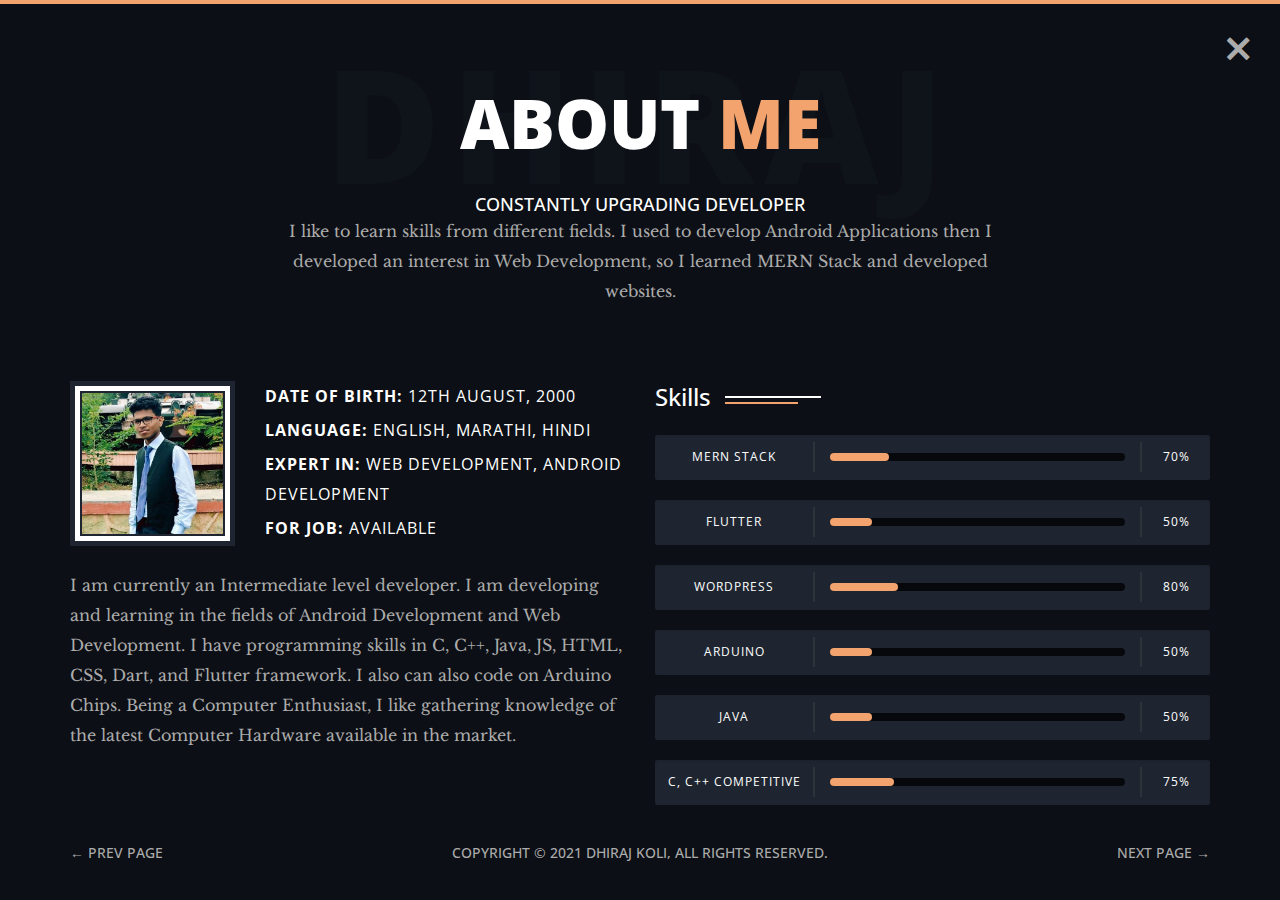
==== commit 4a4e7c6b: "Nearly Finalised" ====
--- a/about.html
+++ b/about.html
@@ -4,7 +4,7 @@
         <!-- meta charset -->
         <meta charset="utf-8">
         <!-- site title -->
-        <title>Dhiraj Koli - Computer Engineering Portfolio | Personal Resume</title>
+        <title>About Dhiraj Koli - Computer Engineering Portfolio | Personal Resume</title>
         <!-- meta description -->
         <meta name="description" content="">
         <!-- mobile viwport meta -->
@@ -47,7 +47,7 @@
                                 <div class="page-title text-center">
                                     <h2>About <span class="primary">me</span> <span class="title-bg">Dhiraj</span></h2>
                                     <h4>CONSTANTLY UPGRADING DEVELOPER</h4>
-                                    <p>I like to learn skills from different fields. I used to develop Android Application then I developed interest in Web Development, so I learned MERN Stack and developed websites.</p>
+                                    <p>I like to learn skills from different fields. I used to develop Android Applications then I developed an interest in Web Development, so I learned MERN Stack and developed websites.</p>
                                 </div>
                             </div>
 
@@ -64,7 +64,7 @@
                                     </div>
                                     <!-- /.author-desc -->
                                 </div> <!-- /.about-author -->
-                                <p>I am currently a Intermediate level developer. I am developing and learning in fields of Android Development and Web Development. I have programming skills of C, C++, Java, JS, HTML, CSS, Dart and Flutter framework. I also can also code on Arduino Chips. Being a Computer Enthusiast, I like gathering knowledge of latest Computer Hardware available in market.</p>
+                                <p>I am currently an Intermediate level developer. I am developing and learning in the fields of Android Development and Web Development. I have programming skills in C, C++, Java, JS, HTML, CSS, Dart, and Flutter framework. I also can also code on Arduino Chips. Being a Computer Enthusiast, I like gathering knowledge of the latest Computer Hardware available in the market.</p>
                             </div> <!-- /.col -->
 
                             <div class="col-xs-12 col-md-6">
@@ -124,7 +124,7 @@
                             <div class="flex flex-middle space-between">
                                 <span class="prev-page"><a href="welcome.html" class="link">&larr; Prev Page</a></span>
                                 <span class="copyright hidden-xs">Copyright &copy; 2021 Dhiraj Koli, All Rights Reserved.</span>
-                                <span class="next-page"><a href="services.html" class="link">Next Page &rarr;</a></span>
+                                <span class="next-page"><a href="skills.html" class="link">Next Page &rarr;</a></span>
                             </div>
                         </div>
                         <!-- /.page-nav -->
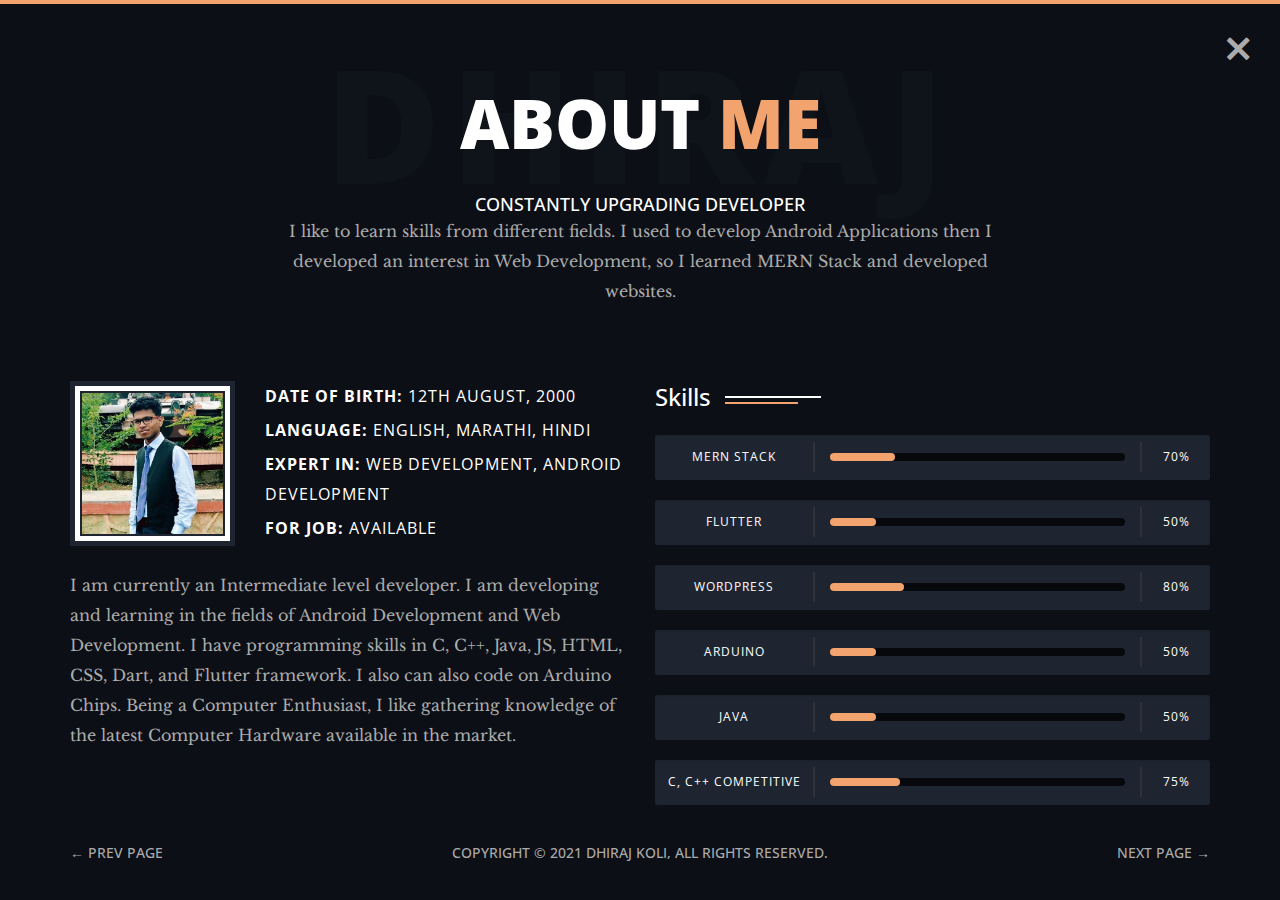
==== commit 44b4dd90: "Favicons" ====
--- a/about.html
+++ b/about.html
@@ -10,7 +10,7 @@
         <!-- mobile viwport meta -->
         <meta name="viewport" content="width=device-width, initial-scale=1">
         <!-- fevicon -->
-        <link rel="shortcut icon" type="image/x-icon" href="favicon.ico">
+        <link rel="shortcut icon" type="image/x-icon" href="img/favicon.png">
         
         <!-- ================================
         CSS Files
--- a/css/main.css
+++ b/css/main.css
@@ -770,7 +770,9 @@
 
 .history-scroller {
   padding-top: 82px;
-  max-height: 377px;
+  max-height: 100%;
+  overflow-y: scroll;
+  -webkit-overflow-scrolling: touch;
 }
 
 .history-item {
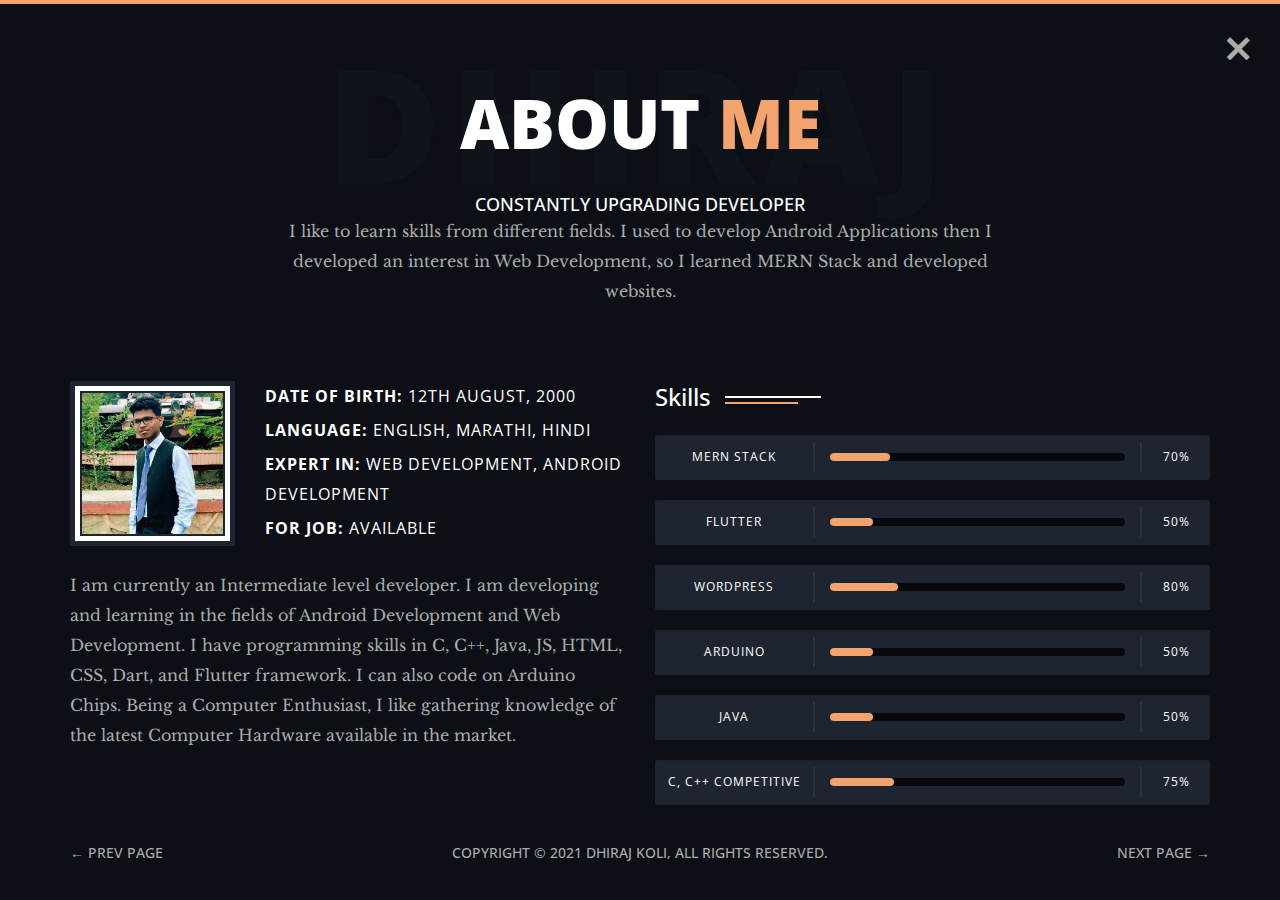
==== commit 758c652b: "Minor changes" ====
--- a/about.html
+++ b/about.html
@@ -64,7 +64,7 @@
                                     </div>
                                     <!-- /.author-desc -->
                                 </div> <!-- /.about-author -->
-                                <p>I am currently an Intermediate level developer. I am developing and learning in the fields of Android Development and Web Development. I have programming skills in C, C++, Java, JS, HTML, CSS, Dart, and Flutter framework. I also can also code on Arduino Chips. Being a Computer Enthusiast, I like gathering knowledge of the latest Computer Hardware available in the market.</p>
+                                <p>I am currently an Intermediate level developer. I am developing and learning in the fields of Android Development and Web Development. I have programming skills in C, C++, Java, JS, HTML, CSS, Dart, and Flutter framework. I can also code on Arduino Chips. Being a Computer Enthusiast, I like gathering knowledge of the latest Computer Hardware available in the market.</p>
                             </div> <!-- /.col -->
 
                             <div class="col-xs-12 col-md-6">
